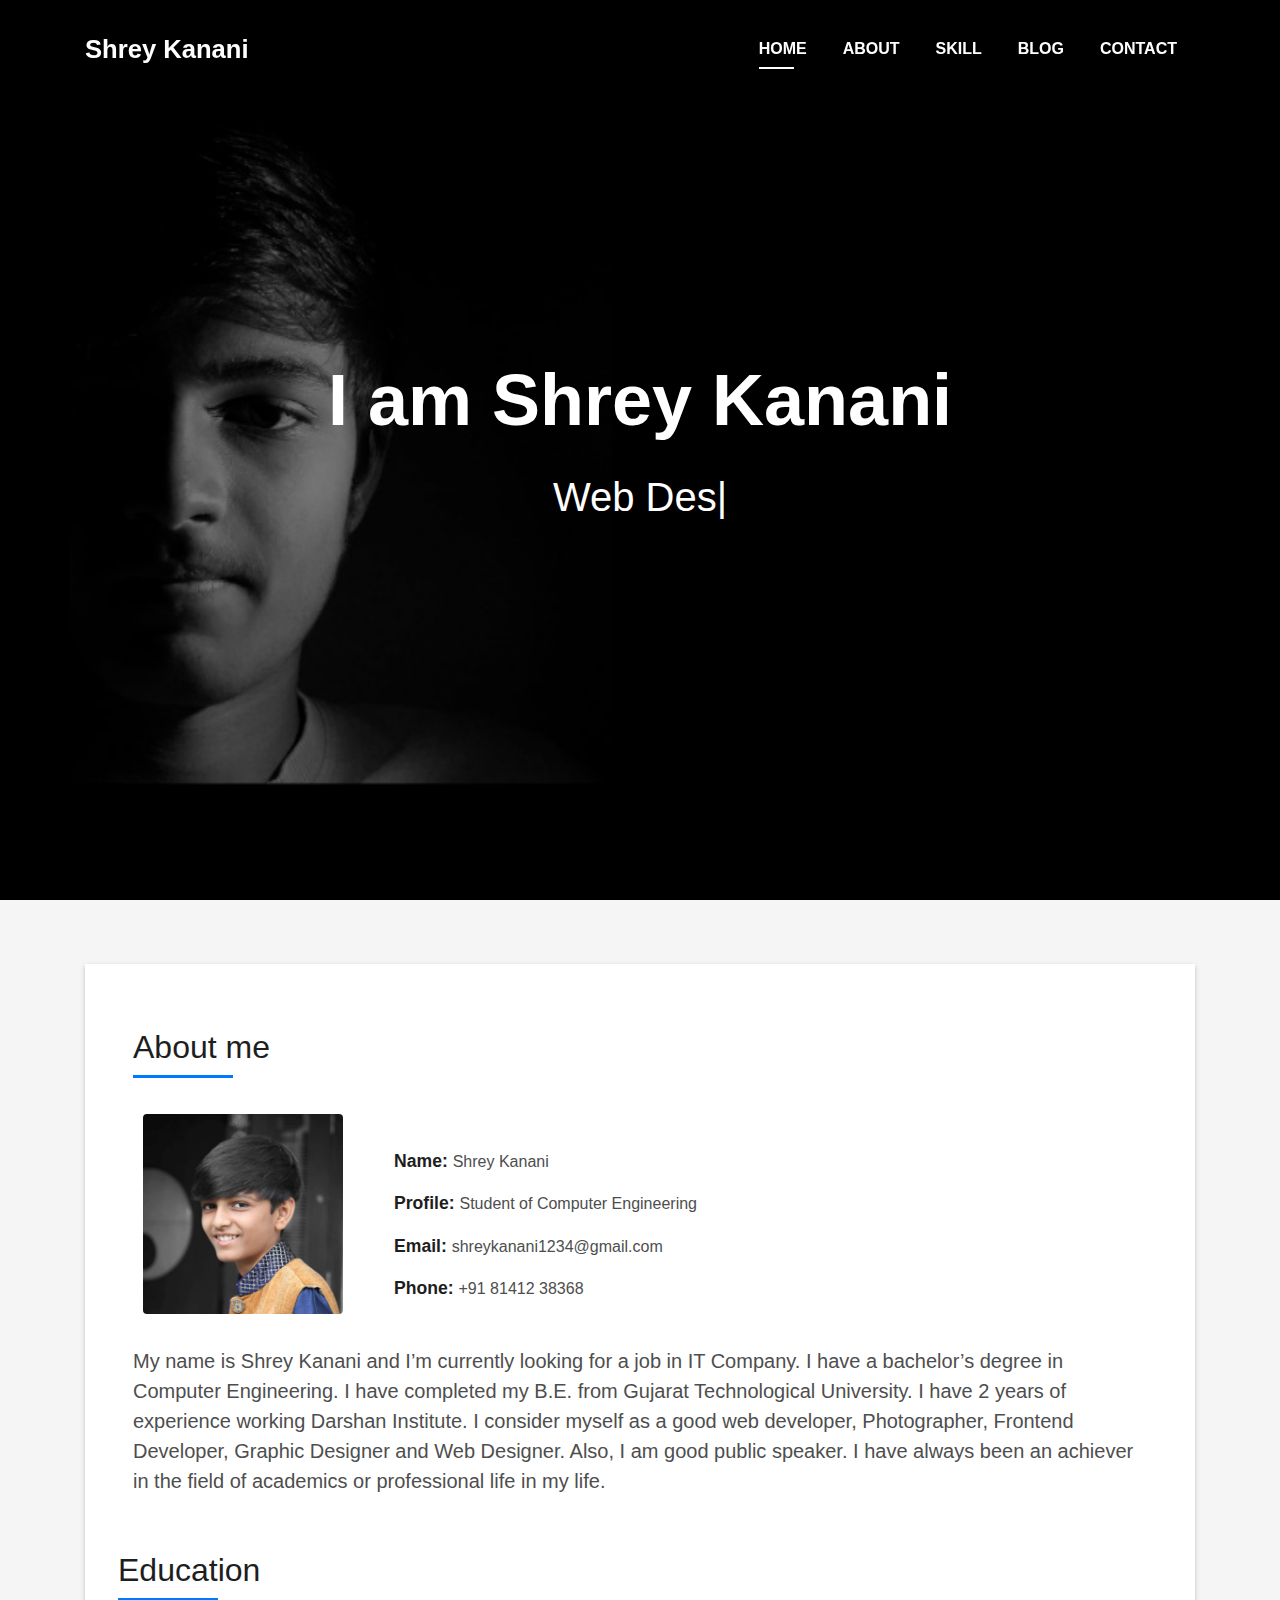
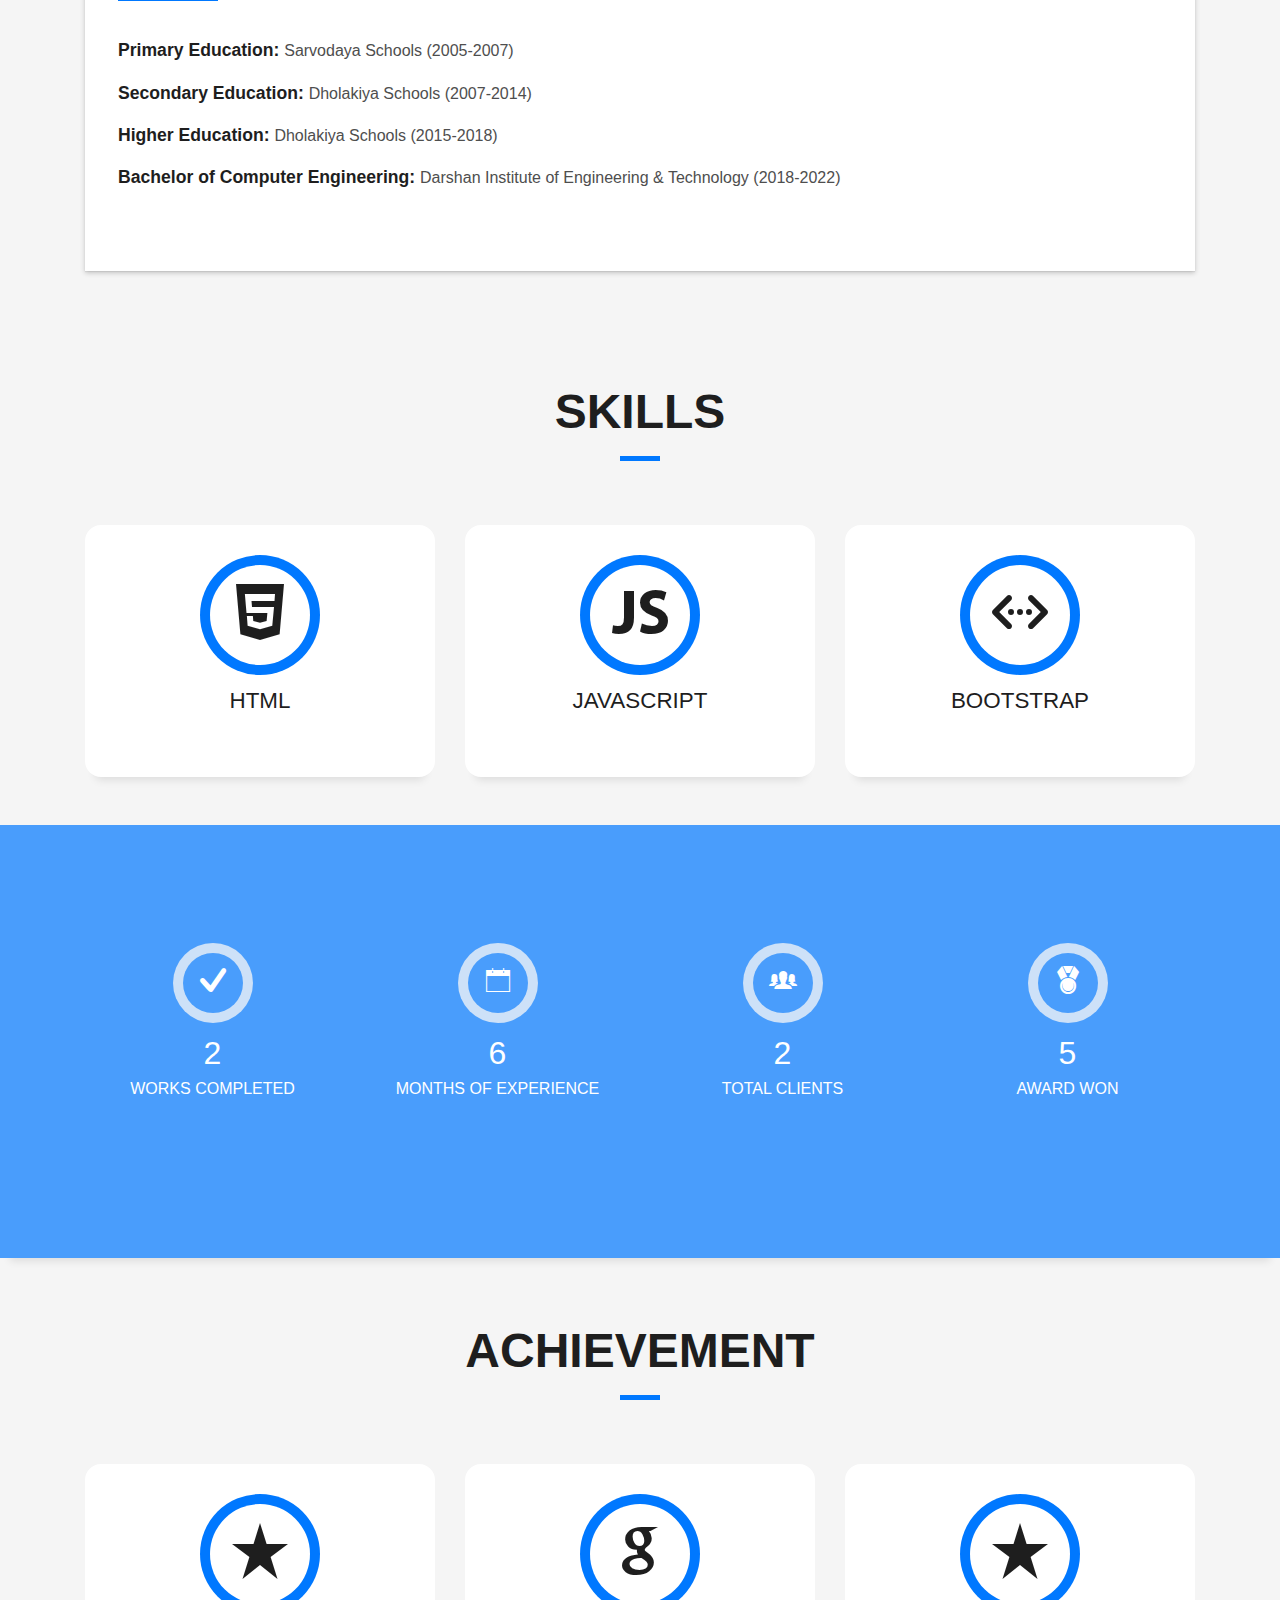
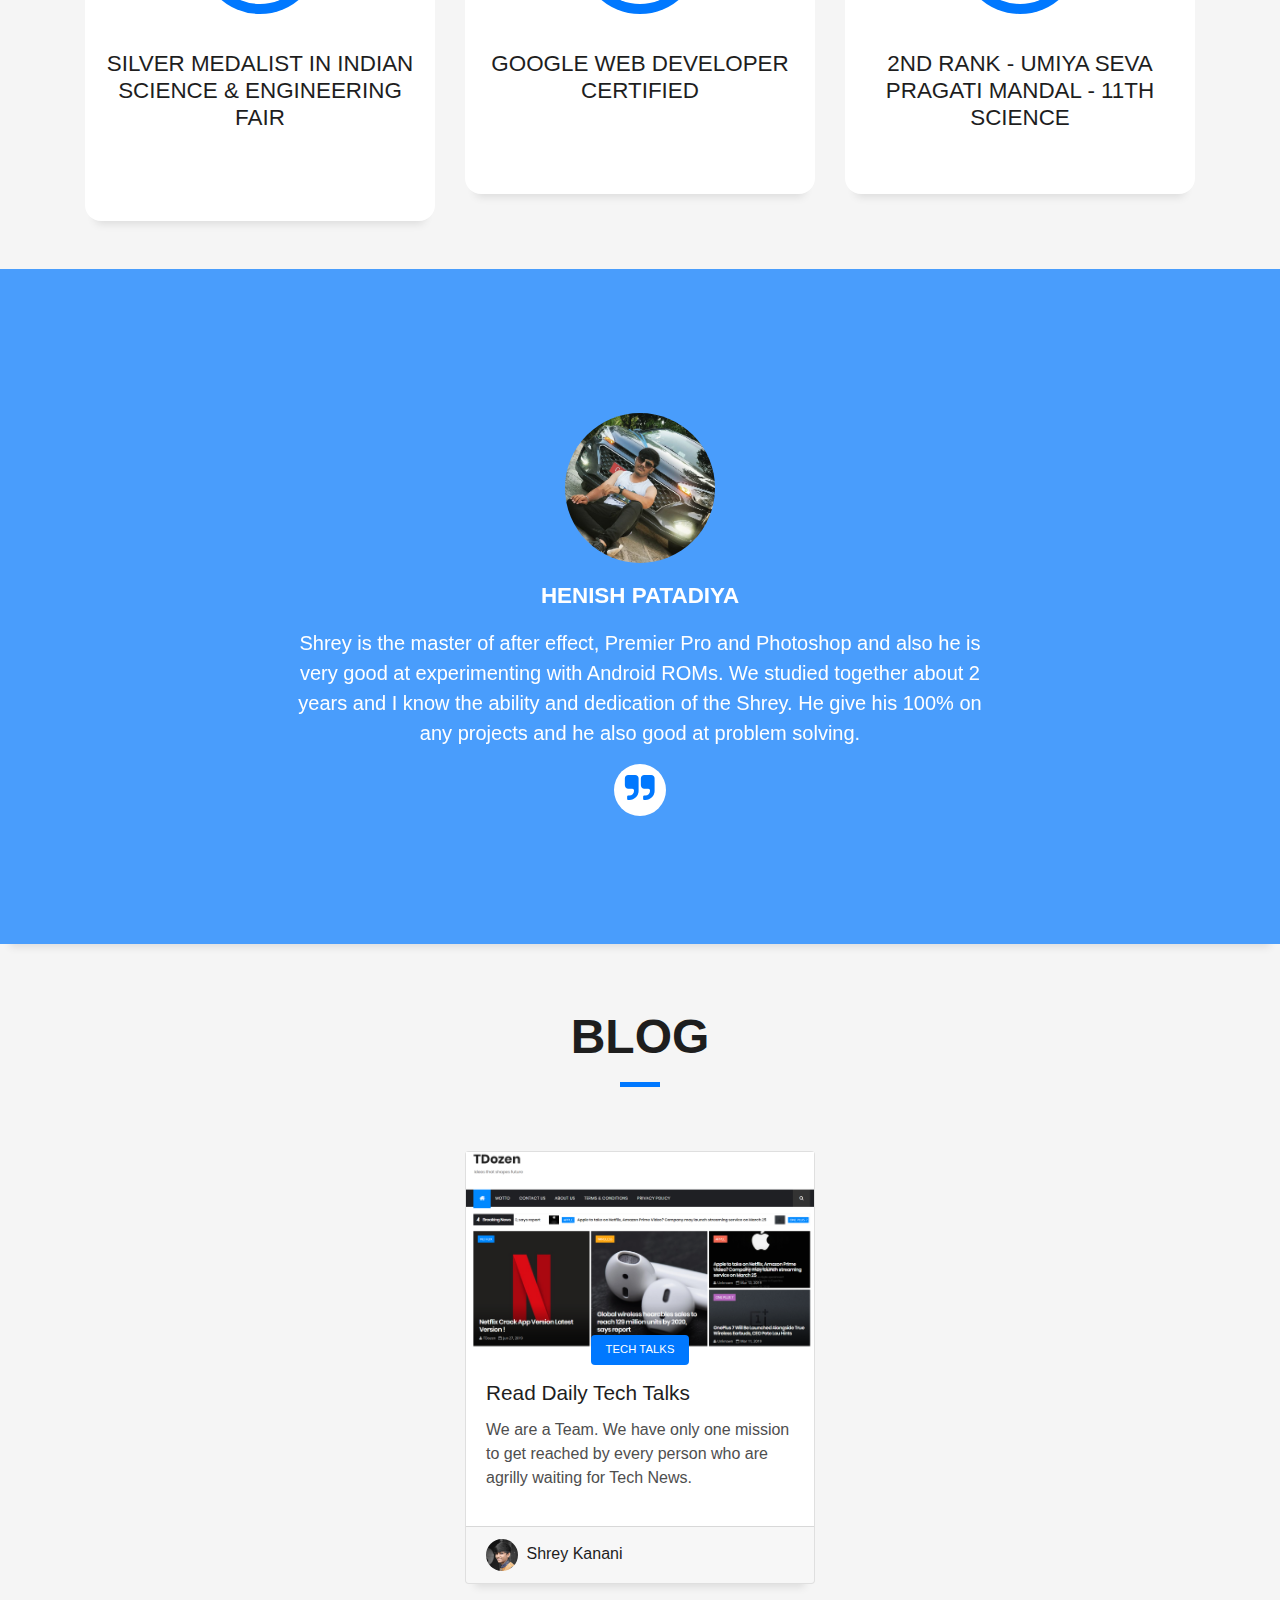
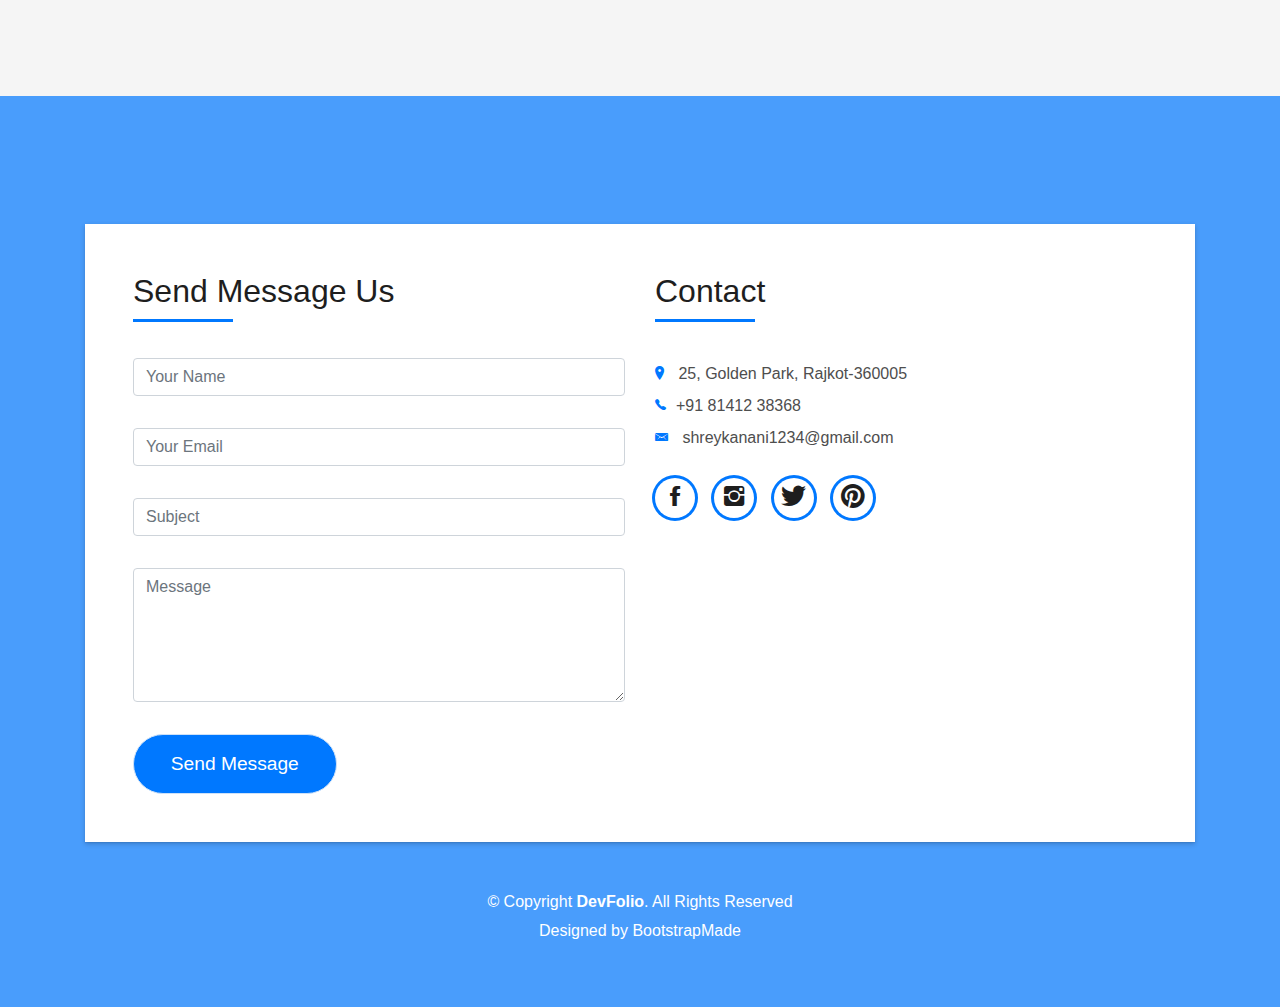
==== index.html @ 03245a64 "Updated" ====
<!DOCTYPE html>
<html lang="en">
<head>
  <meta charset="utf-8">
  <title>Resume</title>
  <meta content="width=device-width, initial-scale=1.0" name="viewport">
  <meta content="" name="keywords">
  <meta content="" name="description">

  <!-- Favicons -->
  <link href="img/favicon.png" rel="icon">
  <link href="img/apple-touch-icon.png" rel="apple-touch-icon">

  <!-- Bootstrap CSS File -->
  <link href="lib/bootstrap/css/bootstrap.min.css" rel="stylesheet">

  <!-- Libraries CSS Files -->
  <link href="lib/font-awesome/css/font-awesome.min.css" rel="stylesheet">
  <link href="lib/animate/animate.min.css" rel="stylesheet">
  <link href="lib/ionicons/css/ionicons.min.css" rel="stylesheet">
  <link href="lib/owlcarousel/assets/owl.carousel.min.css" rel="stylesheet">
  <link href="lib/lightbox/css/lightbox.min.css" rel="stylesheet">

  <!-- Main Stylesheet File -->
  <link href="css/style.css" rel="stylesheet">

  <!-- =======================================================
    Theme Name: DevFolio
    Theme URL: https://bootstrapmade.com/devfolio-bootstrap-portfolio-html-template/
    Author: BootstrapMade.com
    License: https://bootstrapmade.com/license/
  ======================================================= -->
</head>

<body id="page-top">

  <!--/ Nav Star /-->
  <nav class="navbar navbar-b navbar-trans navbar-expand-md fixed-top" id="mainNav">
    <div class="container">
      <a class="navbar-brand js-scroll" href="#page-top">Shrey Kanani</a>
      <button class="navbar-toggler collapsed" type="button" data-toggle="collapse" data-target="#navbarDefault"
        aria-controls="navbarDefault" aria-expanded="false" aria-label="Toggle navigation">
        <span></span>
        <span></span>
        <span></span>
      </button>
      <div class="navbar-collapse collapse justify-content-end" id="navbarDefault">
        <ul class="navbar-nav">
          <li class="nav-item">
            <a class="nav-link js-scroll active" href="#home">Home</a>
          </li>
          <li class="nav-item">
            <a class="nav-link js-scroll" href="#about">About</a>
          </li>
          
          <li class="nav-item">
            <a class="nav-link js-scroll" href="#work">Skill</a>
          </li>
          <li class="nav-item">
            <a class="nav-link js-scroll" href="#blog">Blog</a>
          </li>
          <li class="nav-item">
            <a class="nav-link js-scroll" href="#contact">Contact</a>
          </li>
        </ul>
      </div>
    </div>
  </nav>
  <!--/ Nav End /-->

  <!--/ Intro Skew Star /-->
  <div id="home" class="intro route bg-image" style="background-image: url(4.jpg)">
    <div class="overlay-itro"></div>
    <div class="intro-content display-table">
      <div class="table-cell">
        <div class="container">
          <!--<p class="display-6 color-d">Hello, world!</p>-->
          <h1 class="intro-title mb-4">I am Shrey Kanani</h1>
          <p class="intro-subtitle"><span class="text-slider-items">Web Designer,Google Certified Web Developer,Frontend Developer</span><strong class="text-slider"></strong></p>
          <!-- <p class="pt-3"><a class="btn btn-primary btn js-scroll px-4" href="#about" role="button">Learn More</a></p> -->
        </div>
      </div>
    </div>
  </div>
  <!--/ Intro Skew End /-->

  <section id="about" class="about-mf sect-pt4 route">
    <div class="container">
      <div class="row">
        <div class="col-sm-12">
          <div class="box-shadow-full">
            <div class="row">
              <div class="col-md-12">
                <div class="row">
                  <div class="col-sm-4 col-md-3">
                    <div class="title-box-2">
                    <h5 class="title-left">
                      About me
                    </h5>
                  </div>
                    <div class="about-img">
                    	
                      <img src="1.jpg" class="img-fluid rounded b-shadow-a" alt="img" style="width:200px;height:200px;">
                    </div>
                  </div>
                  <div class="col-sm-6 col-md-7">
                  	<br><br>
                    <div class="about-info">
                      <br><br><br>
                      <p><span class="title-s">Name: </span> <span>Shrey Kanani</span></p>
                      <p><span class="title-s">Profile: </span> <span>Student of Computer Engineering</span></p>
                      <p><span class="title-s">Email: </span> <span>shreykanani1234@gmail.com</span></p>
                      <p><span class="title-s">Phone: </span> <span>+91 81412 38368</span></p>
                    </div>
                  </div>
                </div>
                
              </div>
              <div class="col-md-12">
                <div class="about-me pt-4 pt-md-0">
                  
                  <p class="lead">
                    My name is Shrey Kanani and I’m currently looking for a job in IT Company. I have a bachelor’s degree in Computer Engineering. I have completed my B.E. from Gujarat Technological University. I have 2 years of experience working Darshan Institute. I consider myself as a good web developer, Photographer, Frontend Developer, Graphic Designer and Web Designer. Also, I am good public speaker. I have always been an achiever in the field of academics or professional life in my life.
                  </p>
                </div>
              </div>
              <div class="row">
                <div class="col-md-6">
              <div class="title-box-2">
                    <h5 class="title-left"><br>
                      Education
                    </h5>
                  </div>
                  </div>
                  <div class="col-sm-12 col-md-12">
                    
                    <div class="about-info" align="left">
                      
                      <p><span class="title-s">Primary Education: </span> <span>Sarvodaya Schools (2005-2007)</span></p>
                      <p><span class="title-s">Secondary Education: </span> <span>Dholakiya Schools (2007-2014)</span></p>
                      <p><span class="title-s">Higher Education: </span> <span>Dholakiya Schools (2015-2018)</span></p>
                      <p><span class="title-s">Bachelor of Computer Engineering: </span> <span>Darshan Institute of Engineering & Technology (2018-2022)</span></p>
                    </div>
                  </div>
                </div>
              </div>
              
            </div>
          </div>
        </div>
      </div>
    </div>
  </section>

  <!--/ Section Services Star /-->
  <section id="work" class="portfolio-mf sect-pt4 route">
    <div class="container">
      <div class="row">
        <div class="col-sm-12">
          <div class="title-box text-center">
            <h3 class="title-a">
              Skills
            </h3>
            <p class="subtitle-a">
            </p>
            <div class="line-mf"></div>
          </div>
        </div>
      </div>
      <div class="row">
        <div class="col-md-4">
          <div class="service-box">
            <div class="service-ico">
              <span class="ico-circle"><i class="icon ion-social-html5"></i></span>
            </div>
            <div class="service-content">
              <h2 class="s-title">HTML</h2>
              <p class="s-description text-center">
                
              </p>
            </div>
          </div>
        </div>
        
        <div class="col-md-4">
          <div class="service-box">
            <div class="service-ico">
              <span class="ico-circle"><i class="icon ion-social-javascript"></i></span>
            </div>
            <div class="service-content">
              <h2 class="s-title">JavaScript</h2>
              <p class="s-description text-center">
                
              </p>
            </div>
          </div>
        </div>
        
        <div class="col-md-4">
          <div class="service-box">
            <div class="service-ico">
              <span class="ico-circle"><i class="ion-code-working"></i></span>
            </div>
            <div class="service-content">
              <h2 class="s-title">Bootstrap</h2>
              <p class="s-description text-center">
                
              </p>
            </div>
          </div>
        </div>

        
  </section>
  <!--/ Section Services End /-->

  <div class="section-counter paralax-mf bg-image" style="background-image: url(img/counters-bg.jpg)">
    <div class="overlay-mf"></div>
    <div class="container">
      <div class="row">
        <div class="col-sm-3 col-lg-3">
          <div class="counter-box counter-box pt-4 pt-md-0">
            <div class="counter-ico">
              <span class="ico-circle"><i class="ion-checkmark-round"></i></span>
            </div>
            <div class="counter-num">
              <p class="counter">2</p>
              <span class="counter-text">WORKS COMPLETED</span>
            </div>
          </div>
        </div>
        <div class="col-sm-3 col-lg-3">
          <div class="counter-box pt-4 pt-md-0">
            <div class="counter-ico">
              <span class="ico-circle"><i class="ion-ios-calendar-outline"></i></span>
            </div>
            <div class="counter-num">
              <p class="counter">6</p>
              <span class="counter-text">MONTHS OF EXPERIENCE</span>
            </div>
          </div>
        </div>
        <div class="col-sm-3 col-lg-3">
          <div class="counter-box pt-4 pt-md-0">
            <div class="counter-ico">
              <span class="ico-circle"><i class="ion-ios-people"></i></span>
            </div>
            <div class="counter-num">
              <p class="counter">2</p>
              <span class="counter-text">TOTAL CLIENTS</span>
            </div>
          </div>
        </div>
        <div class="col-sm-3 col-lg-3">
          <div class="counter-box pt-4 pt-md-0">
            <div class="counter-ico">
              <span class="ico-circle"><i class="ion-ribbon-a"></i></span>
            </div>
            <div class="counter-num">
              <p class="counter">5</p>
              <span class="counter-text">AWARD WON</span>
            </div>
          </div>
        </div>
      </div>
    </div>
  </div>

  <!--/ Section Portfolio Star /-->
  <section id="work" class="portfolio-mf sect-pt4 route">
    <div class="container">
      <div class="row">
        <div class="col-sm-12">
          <div class="title-box text-center">
            <h3 class="title-a">
              Achievement
            </h3>
            <p class="subtitle-a">
            </p>
            <div class="line-mf"></div>
          </div>
        </div>
      </div>
      <div class="row">
         <div class="col-md-4">
          <div class="service-box">
            <div class="service-ico">
              <span class="ico-circle"><i class = "icon icon ion-star"></i></span>
            </div>
            <div class="service-content">
              <br>
              <h2 class="s-title"><a href="a3.jpg" target="_blank">Silver Medalist in Indian Science & Engineering Fair</a><br><br></h2>
              <p class="s-description text-center">
                
              </p>
            </div>
          </div>
         </div>

         <div class="col-md-4">
          <div class="service-box">
            <div class="service-ico">
              <span class="ico-circle"><i class="icon ion-social-google"></i></span>
            </div>
            <div class="service-content">
              <br>
              <h2 class="s-title"><a href="Google Web Designer Basics _ Google.pdf" target="_blank">Google Web Developer Certified</a><br><br></h2>
              <p class="s-description text-center">
                
              </p>
            </div>
          </div>
         </div>
        
        <div class="col-md-4">
          <div class="service-box">
            <div class="service-ico">
              <span class="ico-circle"><i class = "icon icon ion-star"></i></span>
            </div>
            <div class="service-content">
              <br>
              <h2 class="s-title"><a href="a4.jpg" target="_blank">2nd Rank - Umiya Seva Pragati Mandal - 11th Science</a></h2>
              <p class="s-description text-center">
                
              </p>
            </div>
          </div>
         </div>
  </section>
  <!--/ Section Portfolio End /-->

  <!--/ Section Testimonials Star /-->
  <div class="testimonials paralax-mf bg-image" style="background-image: url(img/overlay-bg.jpg)">
    <div class="overlay-mf"></div>
    <div class="container">
      <div class="row">
        <div class="col-md-12">
          <div id="testimonial-mf" class="owl-carousel owl-theme">
            <div class="testimonial-box">
              <div class="author-test">
                <img src="henish.png" alt="" class="rounded-circle b-shadow-a" style="width:150px;height:150px;">
                <span class="author">Henish Patadiya</span>
              </div>
              <div class="content-test">
                <p class="description lead">
                  Shrey is the master of after effect, Premier Pro and Photoshop and also he is very good at experimenting with Android ROMs. We studied together about 2 years and I know the ability and dedication of the Shrey. He give his 100% on any projects and he also good at problem solving.
                </p>
                <span class="comit"><i class="fa fa-quote-right"></i></span>
              </div>
            </div>
          </div>
        </div>
      </div>
    </div>
  </div>

  
  <!--/ Section Blog Star /-->
  <section id="blog" class="blog-mf sect-pt4 route">
    <div class="container">
      <div class="row">
        <div class="col-sm-12">
          <div class="title-box text-center">
            <h3 class="title-a">
              Blog
            </h3>
            <p class="subtitle-a">
            </p>
            <div class="line-mf"></div>
          </div>
        </div>
      </div>
      <div class="row">
        <div class="col-md-4">
        </div>
        <div class="col-md-4">
          <div class="card card-blog">
            <div class="card-img">
              <a href="https://www.tdozen.com/"><img src="tdozen.png" alt="" class="img-fluid"></a>
            </div>
            <div class="card-body">
              <div class="card-category-box">
                <div class="card-category">
                  <h6 class="category">Tech Talks</h6>
                </div>
              </div>
              <h3 class="card-title"><a href="https://www.tdozen.com/">Read Daily Tech Talks</a></h3>
              <p class="card-description">
                We are a Team. We have only one mission to get reached by every person who are agrilly waiting for Tech News.
              </p>
            </div>
            <div class="card-footer">
              <div class="post-author">
                <a href="#">
                  <img src="1.jpg" alt="" class="avatar rounded-circle">
                  <span class="author">Shrey Kanani</span>
                </a>
              </div>
              <div class="post-date">
               
              </div>
            </div>
          </div>
        </div>
        <div class="col-md-4">
          </div></div></div>
    </div>
  </section>
  <!--/ Section Blog End /-->

  <!--/ Section Contact-Footer Star /-->
  <section class="paralax-mf footer-paralax bg-image sect-mt4 route" style="background-image: url(img/overlay-bg.jpg)">
    <div class="overlay-mf"></div>
    <div class="container">
      <div class="row">
        <div class="col-sm-12">
          <div class="contact-mf">
            <div id="contact" class="box-shadow-full">
              <div class="row">
                <div class="col-md-6">
                  <div class="title-box-2">
                    <h5 class="title-left">
                      Send Message Us
                    </h5>
                  </div>
                  <div>
                      <form action="" method="post" role="form" class="contactForm">
                      <div id="sendmessage">Your message has been sent. Thank you!</div>
                      <div id="errormessage"></div>
                      <div class="row">
                        <div class="col-md-12 mb-3">
                          <div class="form-group">
                            <input type="text" name="name" class="form-control" id="name" placeholder="Your Name" data-rule="minlen:4" data-msg="Please enter at least 4 chars" />
                            <div class="validation"></div>
                          </div>
                        </div>
                        <div class="col-md-12 mb-3">
                          <div class="form-group">
                            <input type="email" class="form-control" name="email" id="email" placeholder="Your Email" data-rule="email" data-msg="Please enter a valid email" />
                            <div class="validation"></div>
                          </div>
                        </div>
                        <div class="col-md-12 mb-3">
                            <div class="form-group">
                              <input type="text" class="form-control" name="subject" id="subject" placeholder="Subject" data-rule="minlen:4" data-msg="Please enter at least 8 chars of subject" />
                              <div class="validation"></div>
                            </div>
                        </div>
                        <div class="col-md-12 mb-3">
                          <div class="form-group">
                            <textarea class="form-control" name="message" rows="5" data-rule="required" data-msg="Please write something for us" placeholder="Message"></textarea>
                            <div class="validation"></div>
                          </div>
                        </div>
                        <div class="col-md-12">
                          <button type="submit" class="button button-a button-big button-rouded">Send Message</button>
                        </div>
                      </div>
                    </form>
                  </div>
                </div>
                <div class="col-md-6">
                  <div class="title-box-2 pt-4 pt-md-0">
                    <h5 class="title-left">
                      Contact
                    </h5>
                  </div>
                  <div class="more-info">
                    <p class="lead">
                    </p>
                    <ul class="list-ico">
                      <li><span class="ion-ios-location"></span> 25, Golden Park, Rajkot-360005</li>
                      <li><span class="ion-ios-telephone"></span>+91 81412 38368</li>
                      <li><span class="ion-email"></span> shreykanani1234@gmail.com</li>
                    </ul>
                  </div>
                  <div class="socials">
                    <ul>
                      <li><a href=""><span class="ico-circle"><i class="ion-social-facebook"></i></span></a></li>
                      <li><a href=""><span class="ico-circle"><i class="ion-social-instagram"></i></span></a></li>
                      <li><a href=""><span class="ico-circle"><i class="ion-social-twitter"></i></span></a></li>
                      <li><a href=""><span class="ico-circle"><i class="ion-social-pinterest"></i></span></a></li>
                    </ul>
                  </div>
                </div>
              </div>
            </div>
          </div>
        </div>
      </div>
    </div>
    <footer>
      <div class="container">
        <div class="row">
          <div class="col-sm-12">
            <div class="copyright-box">
              <p class="copyright">&copy; Copyright <strong>DevFolio</strong>. All Rights Reserved</p>
              <div class="credits">
                <!--
                  All the links in the footer should remain intact.
                  You can delete the links only if you purchased the pro version.
                  Licensing information: https://bootstrapmade.com/license/
                  Purchase the pro version with working PHP/AJAX contact form: https://bootstrapmade.com/buy/?theme=DevFolio
                -->
                Designed by <a href="https://bootstrapmade.com/">BootstrapMade</a>
              </div>
            </div>
          </div>
        </div>
      </div>
    </footer>
  </section>
  <!--/ Section Contact-footer End /-->

  <a href="#" class="back-to-top"><i class="fa fa-chevron-up"></i></a>
  <div id="preloader"></div>

  <!-- JavaScript Libraries -->
  <script src="lib/jquery/jquery.min.js"></script>
  <script src="lib/jquery/jquery-migrate.min.js"></script>
  <script src="lib/popper/popper.min.js"></script>
  <script src="lib/bootstrap/js/bootstrap.min.js"></script>
  <script src="lib/easing/easing.min.js"></script>
  <script src="lib/counterup/jquery.waypoints.min.js"></script>
  <script src="lib/counterup/jquery.counterup.js"></script>
  <script src="lib/owlcarousel/owl.carousel.min.js"></script>
  <script src="lib/lightbox/js/lightbox.min.js"></script>
  <script src="lib/typed/typed.min.js"></script>
  <!-- Contact Form JavaScript File -->
  <script src="contactform/contactform.js"></script>

  <!-- Template Main Javascript File -->
  <script src="js/main.js"></script>

</body>
</html>
---- css/style.css ----
/*
  Theme Name: DevFolio
  Theme URL: https://bootstrapmade.com/devfolio-bootstrap-portfolio-html-template/
  Author: BootstrapMade.com
  License: https://bootstrapmade.com/license/
*/

/*======================================
//--//-->   STYLES GENERALES
======================================*/

body {
  background-color: #f5f5f5;
  color: #4e4e4e;
}

h1,
h2,
h3,
h4,
h5,
h6 {
  color: #1e1e1e;
}

a {
  color: #1e1e1e;
  transition: all 0.5s ease-in-out;
}

a:hover {
  color: #0078ff;
  text-decoration: none;
  transition: all 0.5s ease-in-out;
}

.p-r {
  position: relative;
}

.color-a {
  color: #0078ff;
}

.color-d {
  color: #f5f5f5;
}

.color-text-a {
  color: #4e4e4e;
}

.box-shadow,
.paralax-mf,
.service-box,
.work-box,
.card-blog {
  box-shadow: 0 13px 8px -10px rgba(0, 0, 0, 0.1);
}

.box-shadow-a,
.button:hover {
  box-shadow: 0 0 0 4px #cde1f8;
}

.display-5 {
  font-size: 2.5rem;
  font-weight: 300;
  line-height: 1.1;
}

.display-6 {
  font-size: 2rem;
  font-weight: 300;
  line-height: 1.1;
}

.avatar {
  width: 32px;
  height: 32px;
  margin-right: 4px;
  overflow: hidden;
}

.bg-image {
  background-repeat: no-repeat;
  background-attachment: fixed;
  background-size: cover;
  background-position: center center;
}

.overlay-mf {
  background-color: #0078ff;
}

.overlay-mf {
  position: absolute;
  top: 0;
  left: 0px;
  padding: 0;
  height: 100%;
  width: 100%;
  opacity: .7;
}

.paralax-mf {
  position: relative;
  padding: 8rem 0;
}

.display-table {
  width: 100%;
  height: 100%;
  display: table;
}

.table-cell {
  display: table-cell;
  vertical-align: middle;
}

/*--/ Sections /--*/

.sect-4 {
  padding: 4rem 0;
}

.sect-pt4 {
  padding-top: 4rem;
}

.sect-mt4 {
  margin-top: 4rem;
}

/*--/ Title s /--*/

.title-s {
  font-weight: 600;
  color: #1e1e1e;
  font-size: 1.1rem;
}

/*--/ Title A /--*/

.title-box {
  margin-bottom: 4rem;
}

.title-a {
  font-size: 3rem;
  font-weight: bold;
  text-transform: uppercase;
}

.subtitle-a {
  color: #4e4e4e;
}

.line-mf {
  width: 40px;
  height: 5px;
  background-color: #0078ff;
  margin: 0 auto;
}

/*--/ Title Left /--*/

.title-box-2 {
  margin-bottom: 3rem;
}

.title-left {
  font-size: 2rem;
  position: relative;
}

.title-left:before {
  content: '';
  position: absolute;
  height: 3px;
  background-color: #0078ff;
  width: 100px;
  bottom: -12px;
}

/*------/ Box /------*/

.box-pl2 {
  padding-left: 2rem;
}

.box-shadow-full {
  padding: 3rem 1.25rem;
  position: relative;
  background-color: #fff;
  margin-bottom: 3rem;
  z-index: 2;
  box-shadow: 0 1px 1px 0 rgba(0, 0, 0, 0.06), 0 2px 5px 0 rgba(0, 0, 0, 0.2);
}

/*------/ Socials /------*/

.socials {
  padding: 1.5rem 0;
}

.socials ul li {
  display: inline-block;
}

.socials .ico-circle {
  height: 40px;
  width: 40px;
  font-size: 1.7rem;
  border-radius: 50%;
  line-height: 1.4;
  margin: 0 15px 0 0;
  box-shadow: 0 0 0 3px #0078ff;
  transition: all 500ms ease;
}

.socials .ico-circle:hover {
  background-color: #0078ff;
  color: #fff;
  box-shadow: 0 0 0 3px #cde1f8;
  transition: all 500ms ease;
}

/*------/ Ul resect /------*/

.ul-resect,
.socials ul,
.list-ico,
.blog-wrapper .post-meta ul,
.box-comments .list-comments,
.widget-sidebar .list-sidebar,
.widget-tags ul {
  list-style: none;
  padding-left: 0;
  margin-bottom: 0;
}

.list-ico {
  line-height: 2;
}

.list-ico span {
  color: #0078ff;
  margin-right: 10px;
}

/*------/ Ico Circle /------*/

.ico-circle {
  height: 100px;
  width: 100px;
  font-size: 2rem;
  border-radius: 50%;
  line-height: 1.55;
  margin: 0 auto;
  text-align: center;
  box-shadow: 0 0 0 10px #0078ff;
  display: block;
}

/*------/ Owl Carousel /------*/

.owl-theme .owl-dots {
  text-align: center;
  margin-top: 18px;
}

.owl-theme .owl-dots .owl-dot {
  display: inline-block;
}

.owl-theme .owl-dots .owl-dot span {
  width: 18px;
  height: 7px;
  margin: 5px 5px;
  background: #cde1f8;
  border: 0px solid #cde1f8;
  display: block;
  transition: all 0.6s ease-in-out;
  cursor: pointer;
}

.owl-theme .owl-dots .owl-dot:hover span {
  background-color: #cde1f8;
}

.owl-theme .owl-dots .owl-dot.active span {
  background-color: #1B1B1B;
  width: 25px;
}

/*--/ Scrolltop s /--*/

.scrolltop-mf {
  position: relative;
  display: none;
}

.scrolltop-mf span {
  z-index: 999;
  position: fixed;
  width: 42px;
  height: 42px;
  background-color: #0078ff;
  opacity: .7;
  font-size: 1.6rem;
  line-height: 1.5;
  text-align: center;
  color: #fff;
  top: auto;
  left: auto;
  right: 30px;
  bottom: 50px;
  cursor: pointer;
  border-radius: 50%;
}

/* Back to top button */

.back-to-top {
  position: fixed;
  display: none;
  background: #0078ff;
  color: #fff;
  width: 44px;
  height: 44px;
  text-align: center;
  line-height: 1;
  font-size: 16px;
  border-radius: 50%;
  right: 15px;
  bottom: 15px;
  transition: background 0.5s;
  z-index: 11;
}

.back-to-top i {
  padding-top: 12px;
  color: #fff;
}

/* Prelaoder */

#preloader {
  position: fixed;
  top: 0;
  left: 0;
  right: 0;
  bottom: 0;
  z-index: 9999;
  overflow: hidden;
  background: #fff;
}

#preloader:before {
  content: "";
  position: fixed;
  top: calc(50% - 30px);
  left: calc(50% - 30px);
  border: 6px solid #f2f2f2;
  border-top: 6px solid #0078ff;
  border-radius: 50%;
  width: 60px;
  height: 60px;
  -webkit-animation: animate-preloader 1s linear infinite;
  animation: animate-preloader 1s linear infinite;
}

@-webkit-keyframes animate-preloader {
  0% {
    -webkit-transform: rotate(0deg);
    transform: rotate(0deg);
  }

  100% {
    -webkit-transform: rotate(360deg);
    transform: rotate(360deg);
  }
}

@keyframes animate-preloader {
  0% {
    -webkit-transform: rotate(0deg);
    transform: rotate(0deg);
  }

  100% {
    -webkit-transform: rotate(360deg);
    transform: rotate(360deg);
  }
}

/*======================================
//--//-->   NAVBAR
======================================*/

.navbar-b {
  transition: all .5s ease-in-out;
  background-color: transparent;
  padding-top: 1.563rem;
  padding-bottom: 1.563rem;
}

.navbar-b.navbar-reduce {
  box-shadow: 0px 6px 9px 0px rgba(0, 0, 0, 0.06);
}

.navbar-b.navbar-trans .nav-item,
.navbar-b.navbar-reduce .nav-item {
  position: relative;
  padding-right: 10px;
  padding-left: 0;
}

.navbar-b.navbar-trans .nav-link,
.navbar-b.navbar-reduce .nav-link {
  color: #fff;
  text-transform: uppercase;
  font-weight: 600;
}

.navbar-b.navbar-trans .nav-link:before,
.navbar-b.navbar-reduce .nav-link:before {
  content: '';
  position: absolute;
  margin-left: 0px;
  width: 0%;
  bottom: 0;
  left: 0;
  height: 2px;
  transition: all 500ms ease;
}

.navbar-b.navbar-trans .nav-link:hover,
.navbar-b.navbar-reduce .nav-link:hover {
  color: #1B1B1B;
}

.navbar-b.navbar-trans .nav-link:hover:before,
.navbar-b.navbar-reduce .nav-link:hover:before {
  width: 35px;
}

.navbar-b.navbar-trans .show > .nav-link:before,
.navbar-b.navbar-trans .active > .nav-link:before,
.navbar-b.navbar-trans .nav-link.show:before,
.navbar-b.navbar-trans .nav-link.active:before,
.navbar-b.navbar-reduce .show > .nav-link:before,
.navbar-b.navbar-reduce .active > .nav-link:before,
.navbar-b.navbar-reduce .nav-link.show:before,
.navbar-b.navbar-reduce .nav-link.active:before {
  width: 35px;
}

.navbar-b.navbar-trans .nav-link:before {
  background-color: #fff;
}

.navbar-b.navbar-trans .nav-link:hover {
  color: #fff;
}

.navbar-b.navbar-trans .show > .nav-link,
.navbar-b.navbar-trans .active > .nav-link,
.navbar-b.navbar-trans .nav-link.show,
.navbar-b.navbar-trans .nav-link.active {
  color: #fff;
}

.navbar-b.navbar-reduce {
  transition: all .5s ease-in-out;
  background-color: #fff;
  padding-top: 15px;
  padding-bottom: 15px;
}

.navbar-b.navbar-reduce .nav-link {
  color: #0078ff;
}

.navbar-b.navbar-reduce .nav-link:before {
  background-color: #0078ff;
}

.navbar-b.navbar-reduce .nav-link:hover {
  color: #0078ff;
}

.navbar-b.navbar-reduce .show > .nav-link,
.navbar-b.navbar-reduce .active > .nav-link,
.navbar-b.navbar-reduce .nav-link.show,
.navbar-b.navbar-reduce .nav-link.active {
  color: #0078ff;
}

.navbar-b.navbar-reduce .navbar-brand {
  color: #0078ff;
}

.navbar-b.navbar-reduce .navbar-toggler span {
  background-color: #1B1B1B;
}

.navbar-b .navbar-brand {
  color: #fff;
  font-size: 1.6rem;
  font-weight: 600;
}

.navbar-b .navbar-nav .dropdown-item.show .dropdown-menu,
.navbar-b .dropdown.show .dropdown-menu,
.navbar-b .dropdown-btn.show .dropdown-menu {
  -webkit-transform: translate3d(0px, 0px, 0px);
  transform: translate3d(0px, 0px, 0px);
  visibility: visible !important;
}

.navbar-b .dropdown-menu {
  margin: 1.12rem 0 0;
  border-radius: 0;
}

.navbar-b .dropdown-menu .dropdown-item {
  padding: .7rem 1.7rem;
  transition: all 500ms ease;
}

.navbar-b .dropdown-menu .dropdown-item:hover {
  background-color: #0078ff;
  color: #fff;
  transition: all 500ms ease;
}

.navbar-b .dropdown-menu .dropdown-item.active {
  background-color: #0078ff;
}

/*--/ Hamburger Navbar /--*/

.navbar-toggler {
  position: relative;
}

.navbar-toggler:focus,
.navbar-toggler:active {
  outline: 0;
}

.navbar-toggler span {
  display: block;
  background-color: #fff;
  height: 3px;
  width: 25px;
  margin-top: 4px;
  margin-bottom: 4px;
  -webkit-transform: rotate(0deg);
  transform: rotate(0deg);
  left: 0;
  opacity: 1;
}

.navbar-toggler span:nth-child(1),
.navbar-toggler span:nth-child(3) {
  transition: -webkit-transform .35s ease-in-out;
  transition: transform .35s ease-in-out;
  transition: transform .35s ease-in-out, -webkit-transform .35s ease-in-out;
}

.navbar-toggler:not(.collapsed) span:nth-child(1) {
  position: absolute;
  left: 12px;
  top: 10px;
  -webkit-transform: rotate(135deg);
  transform: rotate(135deg);
  opacity: 0.9;
}

.navbar-toggler:not(.collapsed) span:nth-child(2) {
  height: 12px;
  visibility: hidden;
  background-color: transparent;
}

.navbar-toggler:not(.collapsed) span:nth-child(3) {
  position: absolute;
  left: 12px;
  top: 10px;
  -webkit-transform: rotate(-135deg);
  transform: rotate(-135deg);
  opacity: 0.9;
}

/*======================================
//--//-->   INTRO
======================================*/

.intro {
  height: 100vh;
  position: relative;
  color: #fff;
}

.intro .intro-content {
  text-align: center;
  position: absolute;
}

.intro .overlay-itro {
  background-color: rgba(0, 0, 0, 0.6);
  position: absolute;
  top: 0;
  left: 0px;
  padding: 0;
  height: 100%;
  width: 100%;
  opacity: .9;
}

.intro .intro-title {
  color: #fff;
  font-weight: 600;
  font-size: 3rem;
}

.intro .intro-subtitle {
  font-size: 1.5rem;
  font-weight: 300;
}

.intro .text-slider-items {
  display: none;
}

.intro-single {
  height: 350px;
}

.intro-single .intro-content {
  margin-top: 30px;
}

.intro-single .intro-title {
  text-transform: uppercase;
  font-size: 3rem;
}

.intro-single .breadcrumb {
  background-color: transparent;
  color: #0078ff;
}

.intro-single .breadcrumb .breadcrumb-item:before {
  color: #cde1f8;
}

.intro-single .breadcrumb .breadcrumb-item.active {
  color: #cde1f8;
}

.intro-single .breadcrumb a {
  color: #fff;
}

/*======================================
//--//-->   ABOUT
======================================*/

.about-mf .box-shadow-full {
  padding-top: 4rem;
  padding-bottom: 4rem;
}

.about-mf .about-img {
  margin-bottom: 2rem;
}

.about-mf .about-img img {
  margin-left: 10px;
}

.skill-mf span {
  color: #4e4e4e;
}

.skill-mf .progress {
  background-color: #cde1f8;
  margin: .5rem 0 1.2rem 0;
  border-radius: 0;
  height: .7rem;
}

.skill-mf .progress .progress-bar {
  height: .7rem;
  background-color: #0078ff;
}

/*======================================
//--//-->   SERVICES
======================================*/

.service-box {
  background-color: #fff;
  padding: 2.5rem 1.3rem;
  border-radius: 1rem;
  margin-bottom: 3rem;
}

.service-box:hover .ico-circle {
  transition: all 500ms ease;
  color: #fff;
  background-color: #0078ff;
  box-shadow: 0 0 0 10px #cde1f8;
}

.service-box .service-ico {
  margin-bottom: 1rem;
  color: #1e1e1e;
}

.service-box .ico-circle {
  transition: all 500ms ease;
  font-size: 4rem;
}

.service-box .s-title {
  font-size: 1.4rem;
  text-transform: uppercase;
  text-align: center;
  padding: .4rem 0;
}

.service-box .s-description {
  color: #4e4e4e;
}

/*======================================
//--//-->   COUNTER
======================================*/

.counter-box {
  color: #fff;
  text-align: center;
}

.counter-ico {
  margin-bottom: 1rem;
}

.counter-ico .ico-circle {
  height: 60px;
  width: 60px;
  line-height: 1.8;
  box-shadow: 0 0 0 10px #cde1f8;
}

.counter-num .counter {
  font-size: 2rem;
  margin-bottom: 0;
}

/*======================================
//--//-->   PORTFOLIO
======================================*/

.work-box {
  margin-bottom: 3rem;
  -webkit-backface-visibility: hidden;
  backface-visibility: hidden;
  background-color: #fff;
}

.work-box:hover img {
  -webkit-transform: scale(1.3);
  transform: scale(1.3);
}

.work-img {
  display: block;
  overflow: hidden;
}

.work-img img {
  transition: all 1s;
}

.work-content {
  padding: 2rem 3% 1rem 4%;
}

.work-content .w-more {
  color: #4e4e4e;
  font-size: .8rem;
}

.work-content .w-more .w-ctegory {
  color: #0078ff;
}

.work-content .w-like {
  font-size: 2.5rem;
  color: #0078ff;
  float: right;
}

.work-content .w-like a {
  color: #0078ff;
}

.work-content .w-like .num-like {
  font-size: .7rem;
}

.w-title {
  font-size: 1.2rem;
}

/*======================================
//--//-->   TESTIMONIALS
======================================*/

.testimonials .owl-carousel .owl-item img {
  width: auto;
}

.testimonial-box {
  color: #fff;
  text-align: center;
}

.testimonial-box .author-test {
  margin-top: 1rem;
}

.testimonial-box .author-test img {
  margin: 0 auto;
}

.testimonial-box .author {
  color: #fff;
  text-transform: uppercase;
  font-weight: 600;
  margin: 1rem 0;
  display: block;
  font-size: 1.4rem;
}

.testimonial-box .comit {
  font-size: 2rem;
  color: #0078ff;
  background-color: #fff;
  width: 52px;
  height: 52px;
  display: block;
  margin: 0 auto;
  border-radius: 50%;
  line-height: 1.6;
}

/*======================================
//--//-->   BLOG
======================================*/

.card-blog .card-body {
  position: relative;
}

.card-blog .card-category-box {
  position: absolute;
  text-align: center;
  top: -16px;
  left: 15px;
  right: 15px;
  line-height: 25px;
  overflow: hidden;
}

.card-blog .card-category {
  display: inline-block;
  color: #fff;
  padding: 0 15px 5px;
  overflow: hidden;
  background-color: #0078ff;
  border-radius: 4px;
}

.card-blog .card-category .category {
  color: #fff;
  display: inline-block;
  text-transform: uppercase;
  font-size: .7rem;
  letter-spacing: .1px;
  margin-bottom: 0;
}

.card-blog .card-title {
  font-size: 1.3rem;
  margin-top: .6rem;
}

.card-blog .card-description {
  color: #4e4e4e;
}

.card-blog .post-author {
  display: inline-block;
}

.card-blog .post-date {
  color: #4e4e4e;
  display: inline-block;
  float: right;
}

/*======================================
//--//-->   BLOG-SINGLE
======================================*/

.post-box,
.form-comments,
.box-comments,
.widget-sidebar {
  padding: 2rem;
  background-color: #fff;
  margin-bottom: 3rem;
}

.blog-wrapper .article-title {
  font-size: 1.5rem;
}

.blog-wrapper .post-meta {
  margin: 1rem 0;
}

.blog-wrapper .post-meta ul {
  border-left: 4px solid #0078ff;
  margin-top: 1rem;
}

.blog-wrapper .post-meta ul li {
  display: inline-block;
  margin-left: 15px;
}

.blog-wrapper .post-meta ul a {
  color: #0078ff;
}

.blog-wrapper .post-meta ul span {
  color: #1e1e1e;
}

.blog-wrapper .blockquote {
  border-left: 4px solid #0078ff;
  padding: 18px;
  font-style: italic;
}

/*------/ Comments /------*/

.box-comments .list-comments li {
  padding-bottom: 40px;
}

.box-comments .list-comments .comment-avatar {
  display: table-cell;
  vertical-align: top;
}

.box-comments .list-comments .comment-avatar img {
  width: 80px;
  height: 80px;
}

.box-comments .list-comments .comment-author {
  font-size: 1.3rem;
}

.box-comments .list-comments .comment-details {
  display: table-cell;
  vertical-align: top;
  padding-left: 25px;
}

.box-comments .list-comments a {
  color: #0078ff;
}

.box-comments .list-comments span {
  color: #1e1e1e;
  font-style: italic;
}

.box-comments .comment-children {
  margin-left: 40px;
}

/*------/ Sidebar /------*/

.widget-sidebar .sidebar-title {
  font-size: 1.6rem;
  font-weight: 600;
  border-left: 5px solid #0078ff;
  padding-left: 15px;
  text-transform: uppercase;
  margin-bottom: 1.5rem;
}

.widget-sidebar .list-sidebar li {
  position: relative;
  padding: 6px 0 6px 24px;
}

.widget-sidebar .list-sidebar li:before {
  position: absolute;
  content: "";
  width: 10px;
  height: 1px;
  left: 0;
  background-color: #0078ff;
  top: 20px;
}

.sidebar-search input {
  background-color: #fff;
  border-radius: 0;
  transition: all 0.5s ease-in-out;
}

.sidebar-search .btn-search {
  background-color: #0078ff;
  border-color: #0078ff;
  border-radius: 0;
  padding-left: 20px;
  padding-right: 20px;
}

.widget-tags ul li {
  display: inline-block;
  background-color: #0078ff;
  padding: .2rem .6rem;
  margin-bottom: .5rem;
  border-radius: 15px;
}

.widget-tags ul li a {
  color: #fff;
}

/*======================================
//--//-->   CONTACT
======================================*/

.footer-paralax {
  padding: 4rem 0 0 0;
}

.contact-mf {
  margin-top: 4rem;
}

/*======================================
//--//-->   FOOTER
======================================*/

footer {
  text-align: center;
  color: #fff;
  padding-bottom: 4rem;
}

footer .copyright {
  margin-bottom: .3rem;
}

footer .credits {
  margin-bottom: 0;
}

footer .credits a {
  color: #fff;
}

/*======================================
//--//-->   CONtaCT FORM
======================================*/

#sendmessage {
  color: #0078ff;
  border: 1px solid #0078ff;
  display: none;
  text-align: center;
  padding: 15px;
  font-weight: 600;
  margin-bottom: 15px;
}

#errormessage {
  color: red;
  display: none;
  border: 1px solid red;
  text-align: center;
  padding: 15px;
  font-weight: 600;
  margin-bottom: 15px;
}

#sendmessage.show,
#errormessage.show,
.show {
  display: block;
}

.validation {
  color: red;
  display: none;
  margin: 0 0 20px;
  font-weight: 400;
  font-size: 13px;
}

/*======================================
//--//-->   BUTTON
======================================*/

.button {
  display: inline-block;
  padding: .3rem .6rem;
  text-align: center;
  vertical-align: middle;
  -webkit-user-select: none;
  -moz-user-select: none;
  -ms-user-select: none;
  user-select: none;
  font-size: 1rem;
  border-radius: .3rem;
  border: 1px solid transparent;
  transition: all 500ms ease;
  cursor: pointer;
}

.button:focus {
  outline: 0;
}

.button:hover {
  background-color: #0062d3;
  color: #fff;
  transition: all 500ms ease;
}

.button-a {
  background-color: #0078ff;
  color: #fff;
  border-color: #cde1f8;
}

.button-big {
  padding: .9rem 2.3rem;
  font-size: 1.2rem;
}

.button-rouded {
  border-radius: 5rem;
}

.btn-lg {
  padding: .5rem 1rem;
  font-size: 1.25rem;
  line-height: 1.5;
  border-radius: .3rem;
}

@media (min-width: 577px) {
  .counter-box {
    margin-bottom: 1.8rem;
  }
}

@media (min-width: 767px) {
  .about-mf .box-pl2 {
    margin-top: 3rem;
    padding-left: 0rem;
  }

  .card-blog {
    margin-bottom: 3rem;
  }

  .contact-mf .box-pl2 {
    margin-top: 3rem;
    padding-left: 0rem;
  }
}

@media (min-width: 768px) {
  .box-shadow-full {
    padding: 3rem;
  }

  .navbar-b.navbar-trans .nav-item,
  .navbar-b.navbar-reduce .nav-item {
    padding-left: 10px;
  }

  .navbar-b.navbar-trans .nav-link:before,
  .navbar-b.navbar-reduce .nav-link:before {
    margin-left: 18px;
  }

  .intro .intro-title {
    font-size: 4.5rem;
  }

  .intro .intro-subtitle {
    font-size: 2.5rem;
  }

  .intro-single .intro-title {
    font-size: 3.5rem;
  }

  .testimonial-box .description {
    padding: 0 5rem;
  }

  .post-box,
  .form-comments,
  .box-comments,
  .widget-sidebar {
    padding: 3rem;
  }

  .blog-wrapper .article-title {
    font-size: 1.9rem;
  }

  .box-comments .list-comments .comment-author {
    font-size: 1.5rem;
  }
}

@media (min-width: 992px) {
  .testimonial-box .description {
    padding: 0 8rem;
  }
}

@media (min-width: 1200px) {
  .testimonial-box .description {
    padding: 0 13rem;
  }
}

@media (max-width: 1024px) {
  .bg-image {
    background-attachment: scroll;
  }
}

@media (max-width: 768px) {
  .back-to-top {
    bottom: 15px;
  }
}
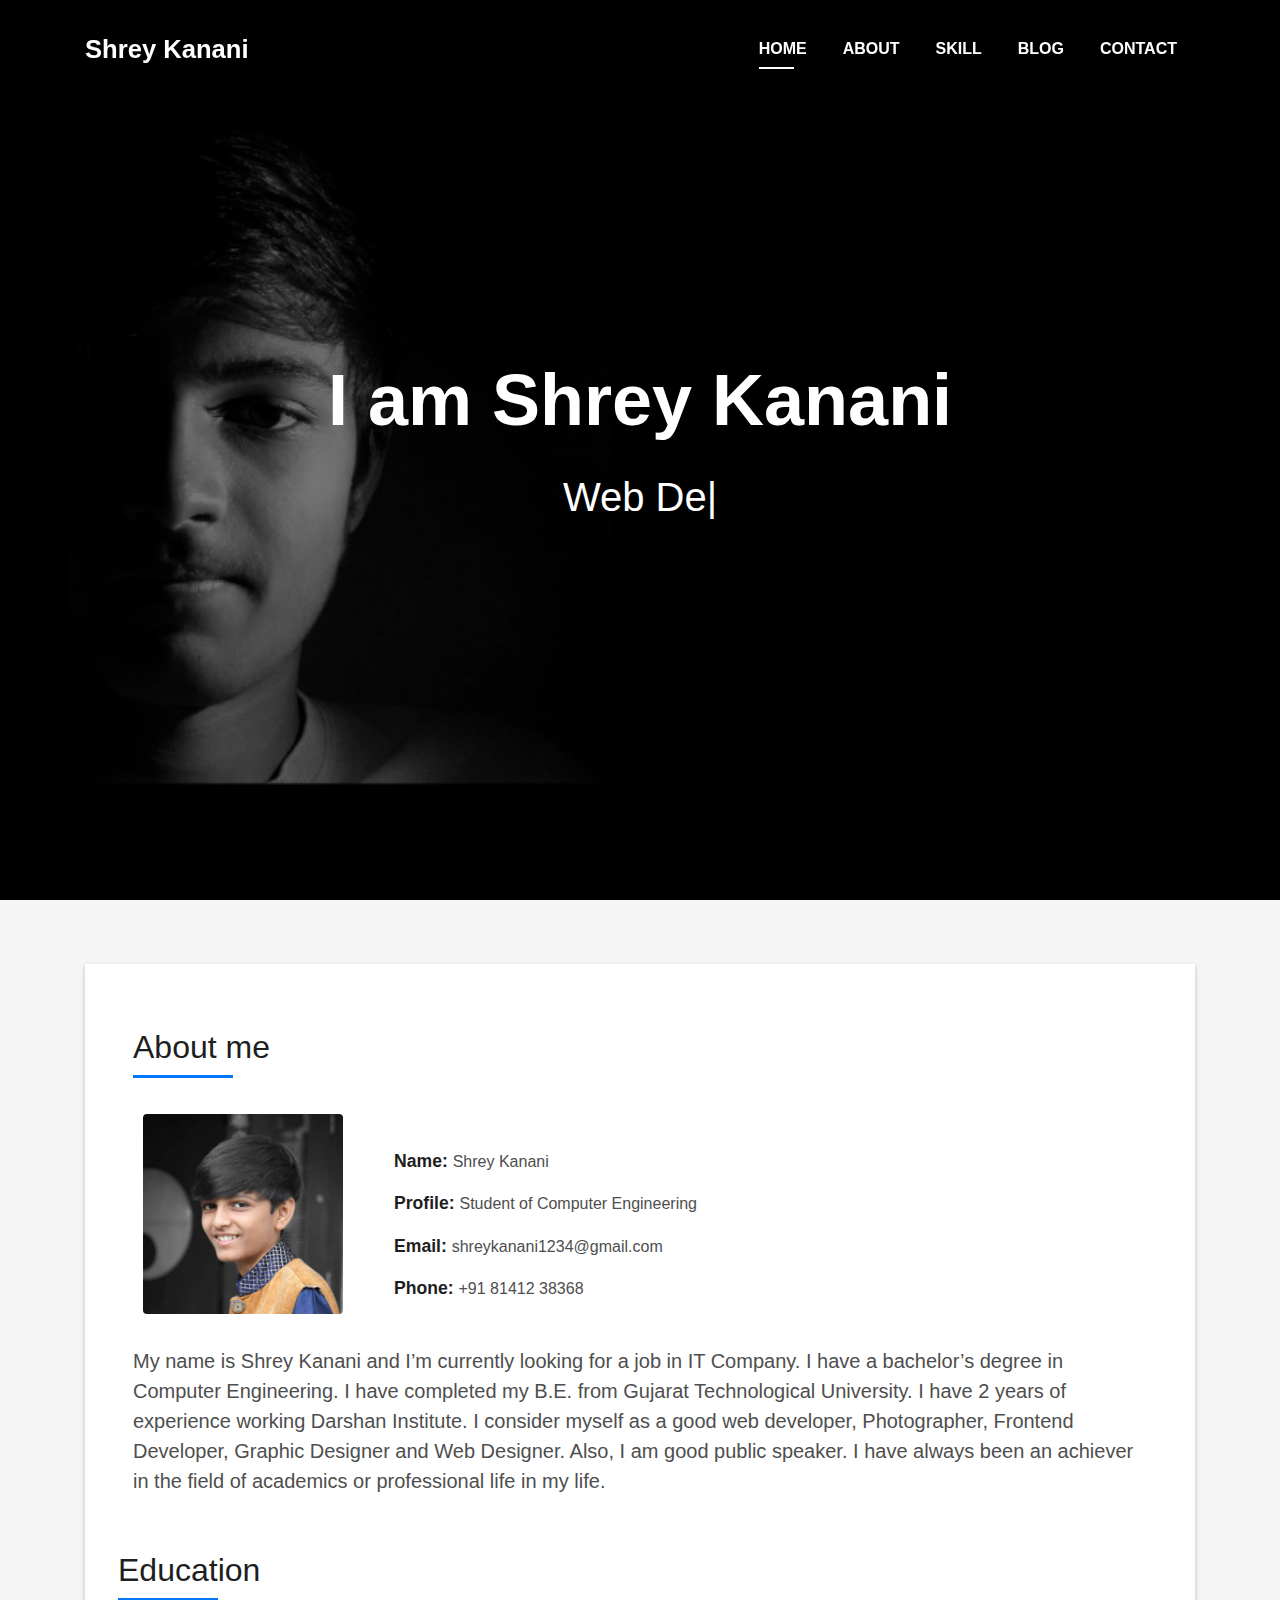
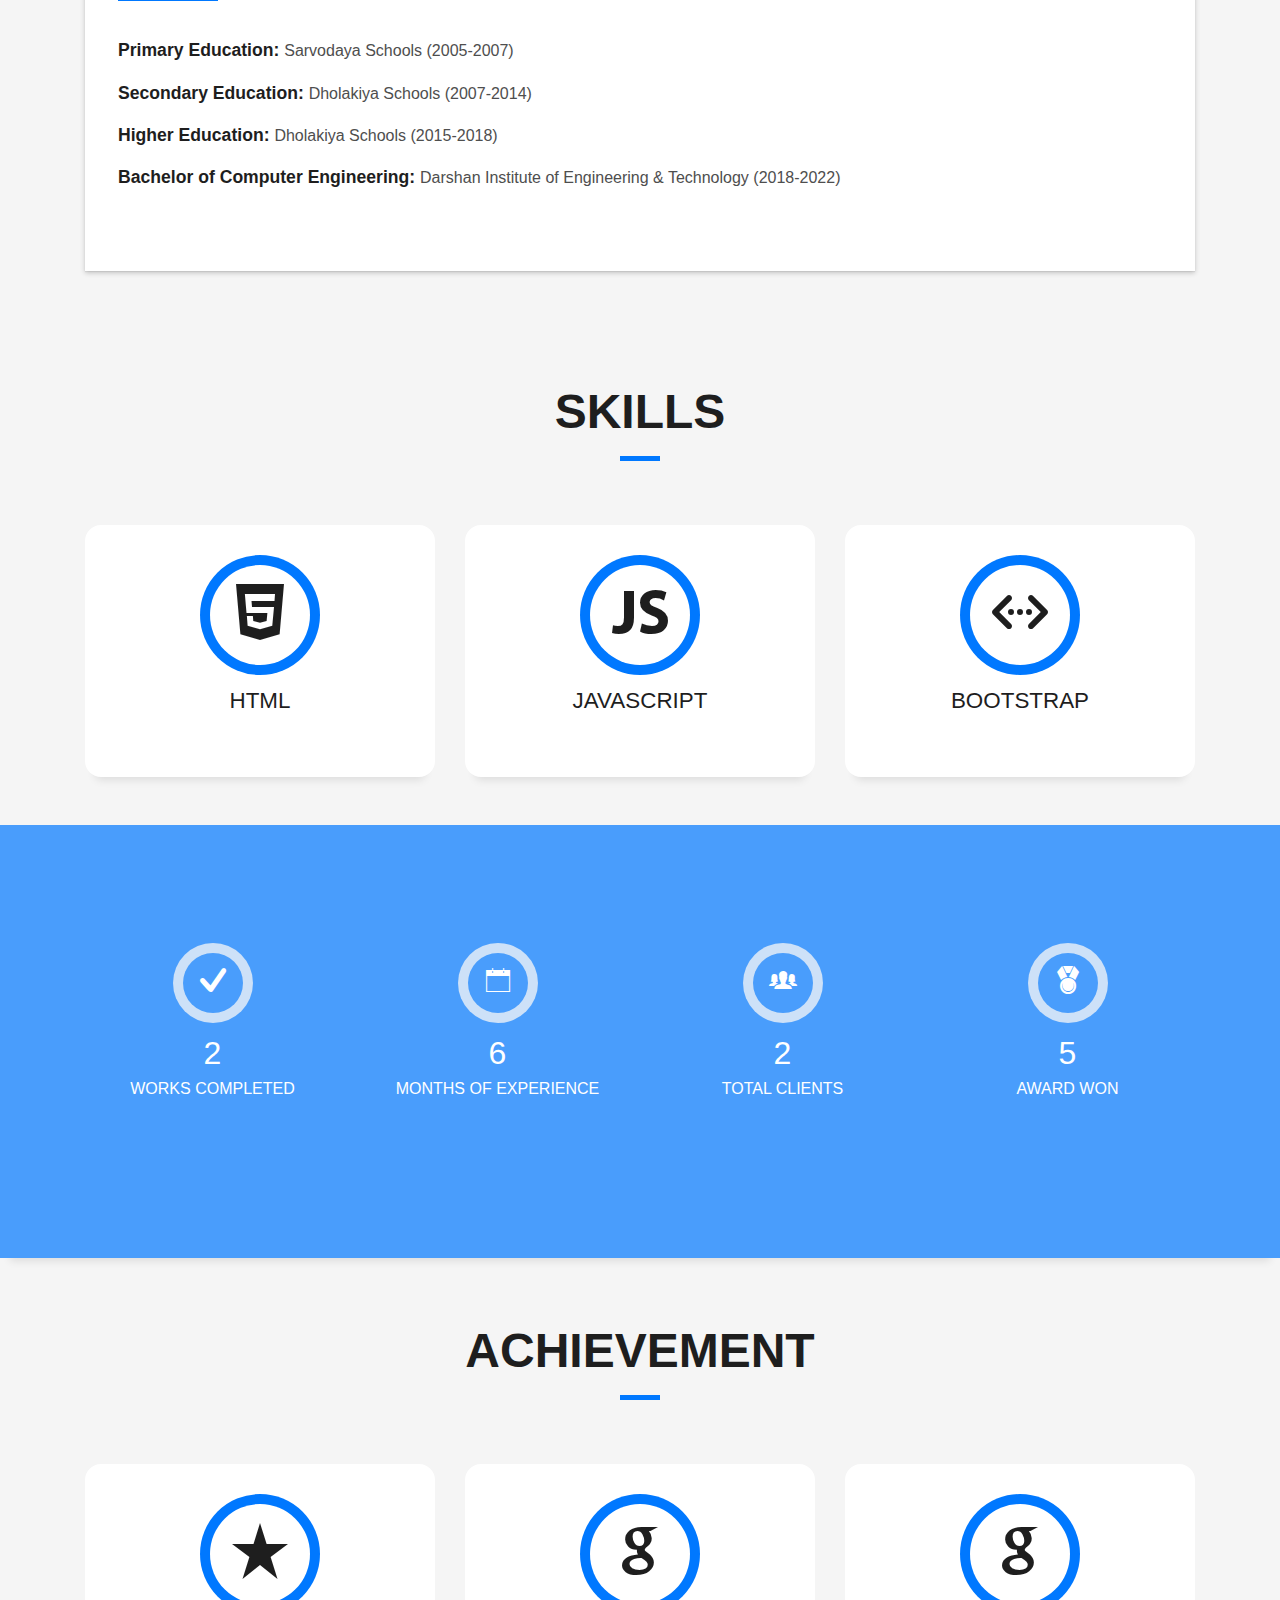
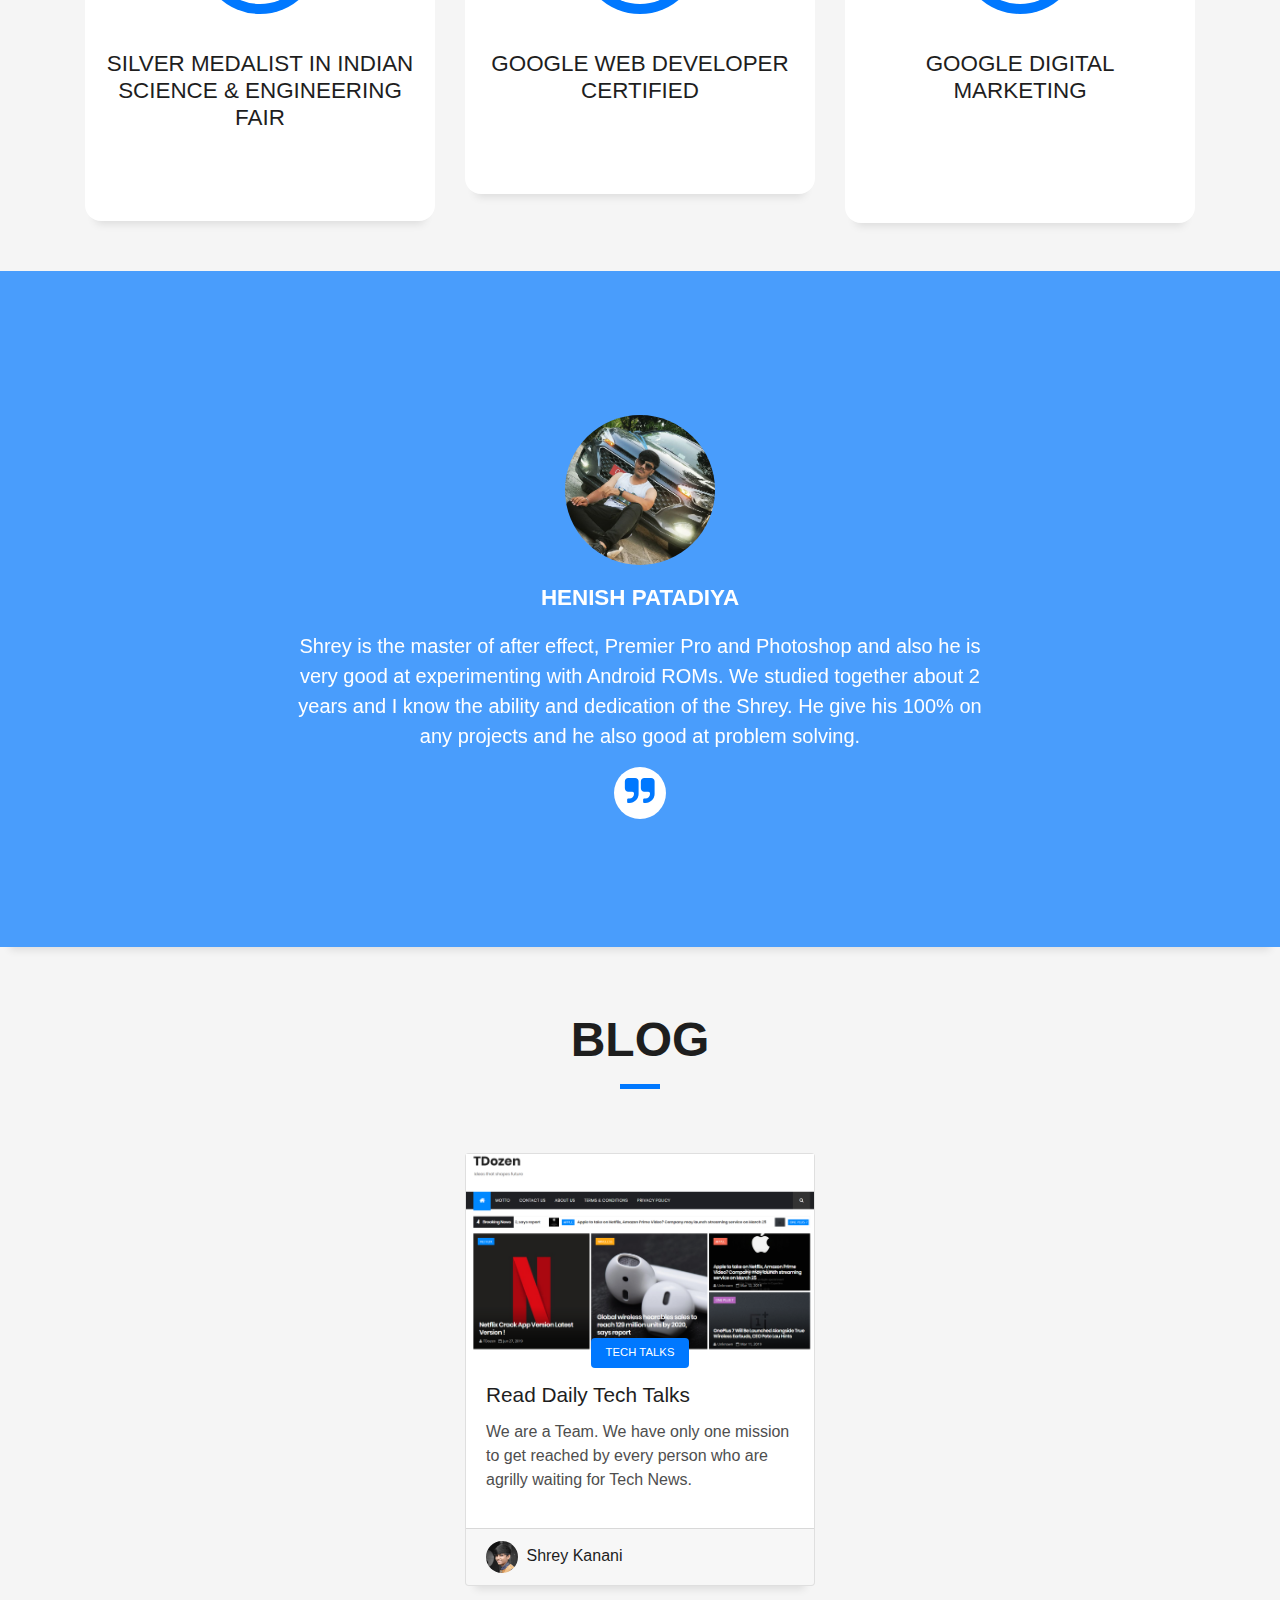
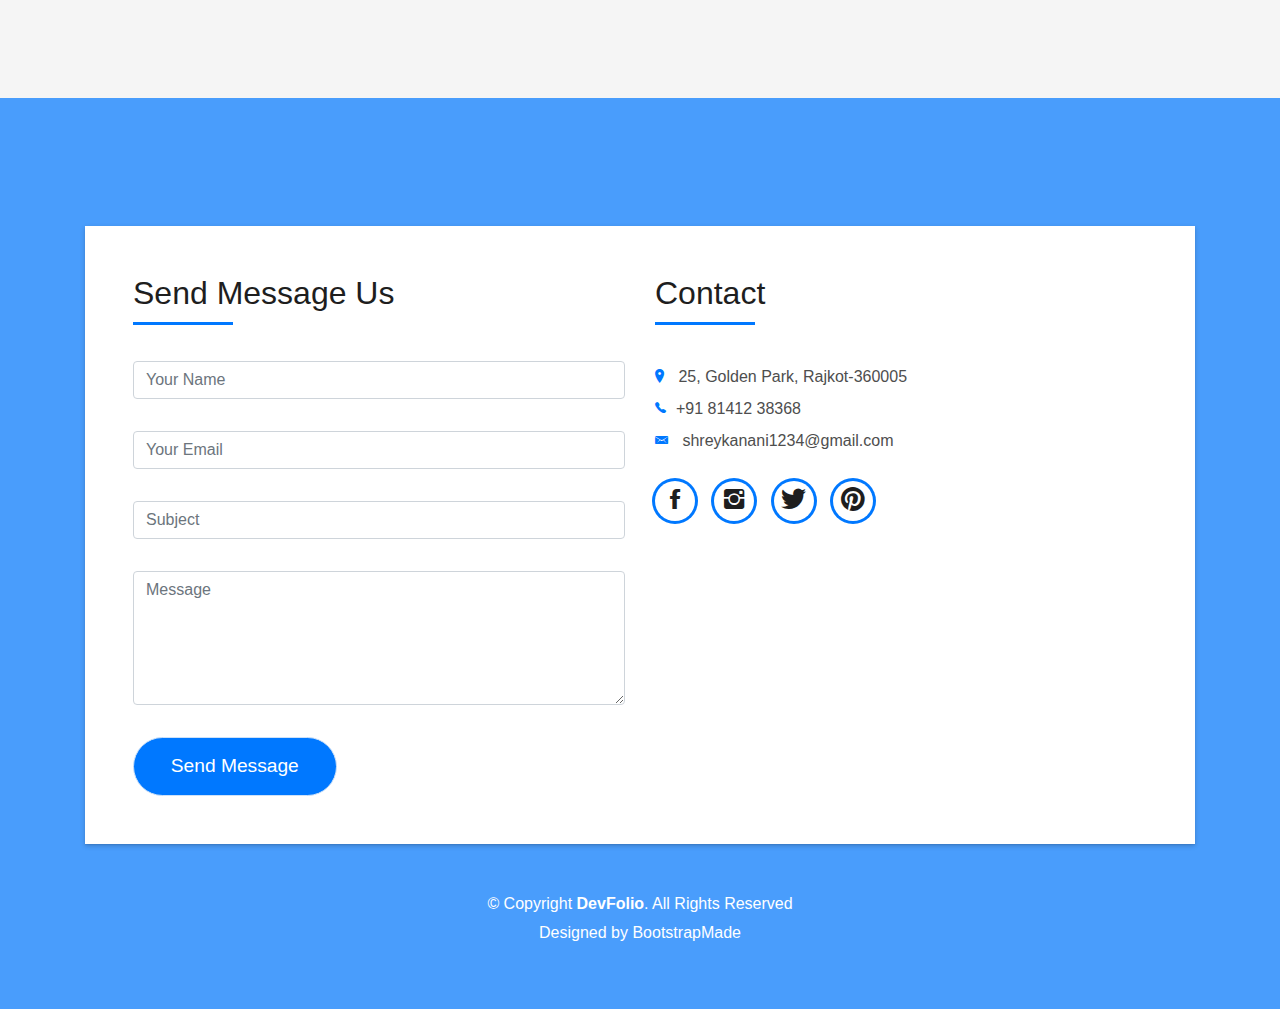
==== commit 08335533: "Update Index.html" ====
--- a/index.html
+++ b/index.html
@@ -315,13 +315,14 @@
         <div class="col-md-4">
           <div class="service-box">
             <div class="service-ico">
-              <span class="ico-circle"><i class = "icon icon ion-star"></i></span>
+              <span class="ico-circle"><i class = "icon ion-social-google"></i></span>
             </div>
             <div class="service-content">
               <br>
-              <h2 class="s-title"><a href="a4.jpg" target="_blank">2nd Rank - Umiya Seva Pragati Mandal - 11th Science</a></h2>
+              <h2 class="s-title"><a href="certificate.pdf" target="_blank">Google Digital Marketing</a></h2>
               <p class="s-description text-center">
-                
+                <br>
+                <br>
               </p>
             </div>
           </div>
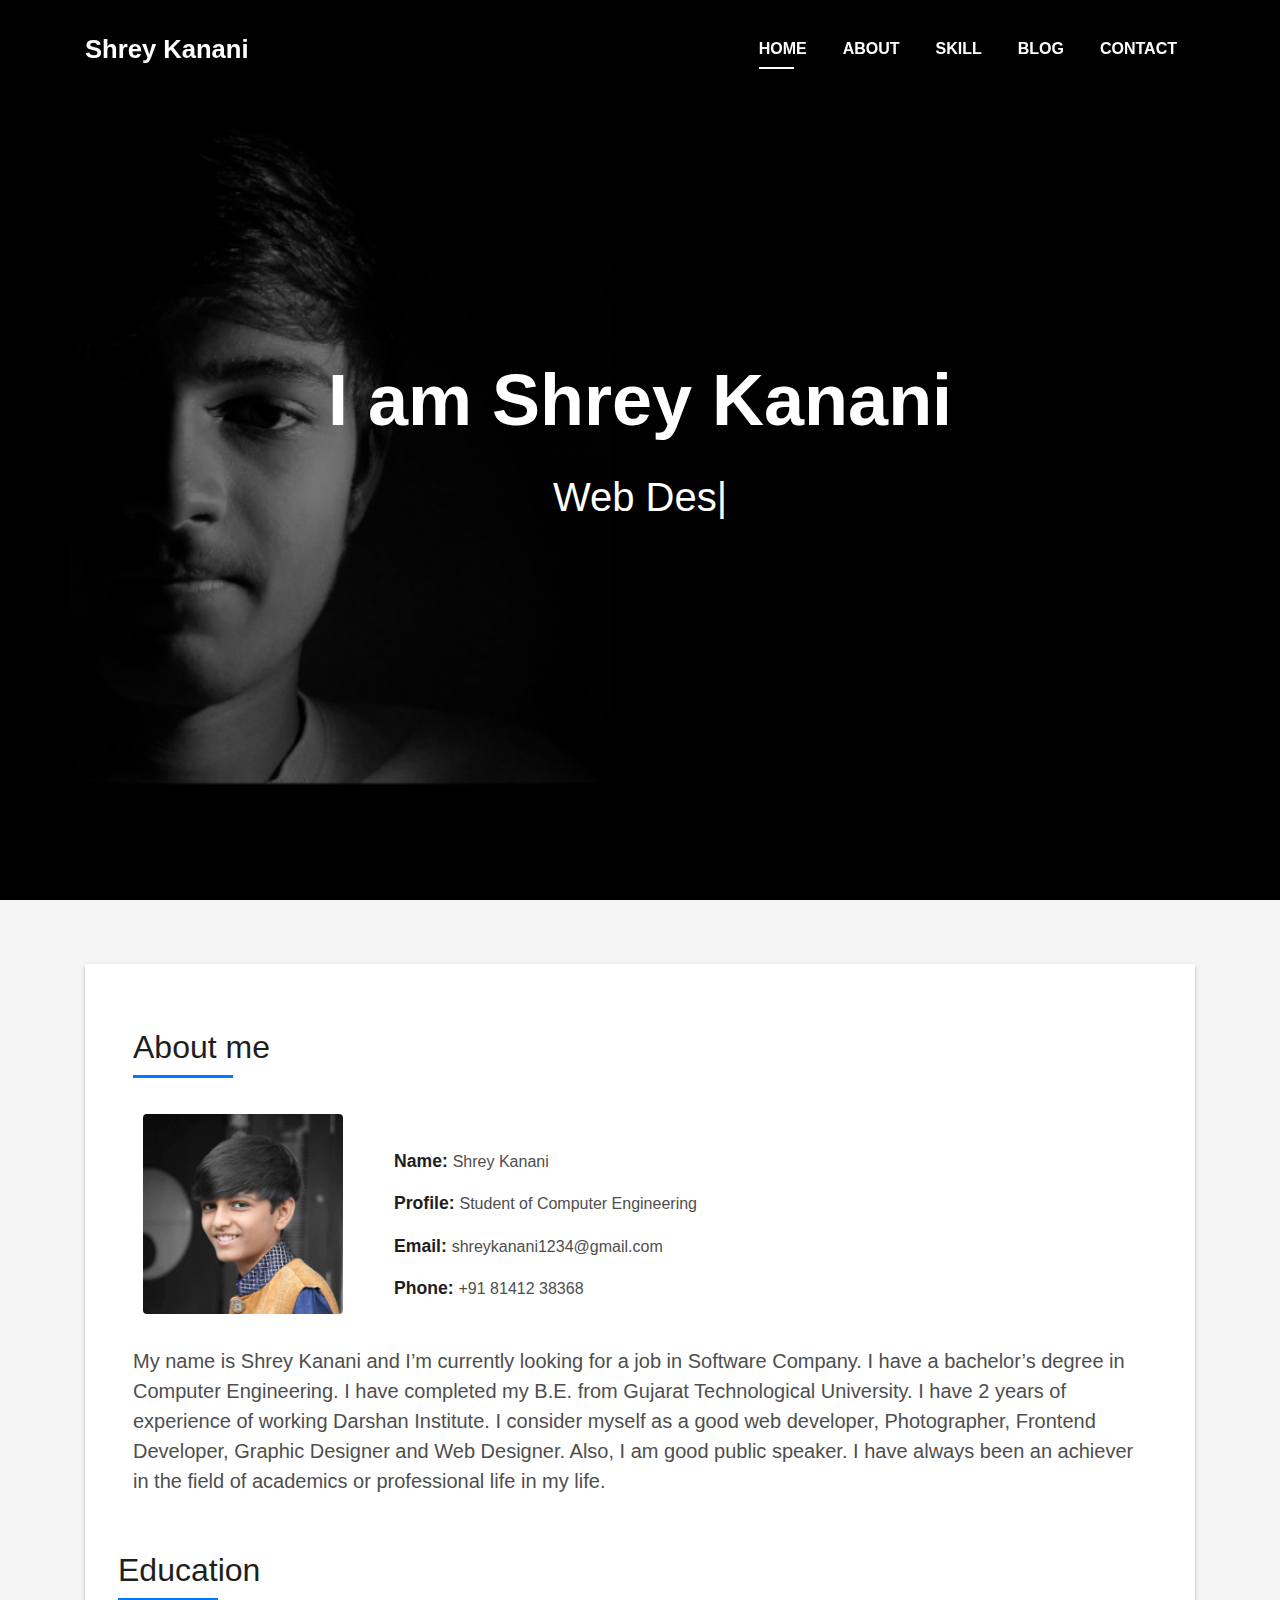
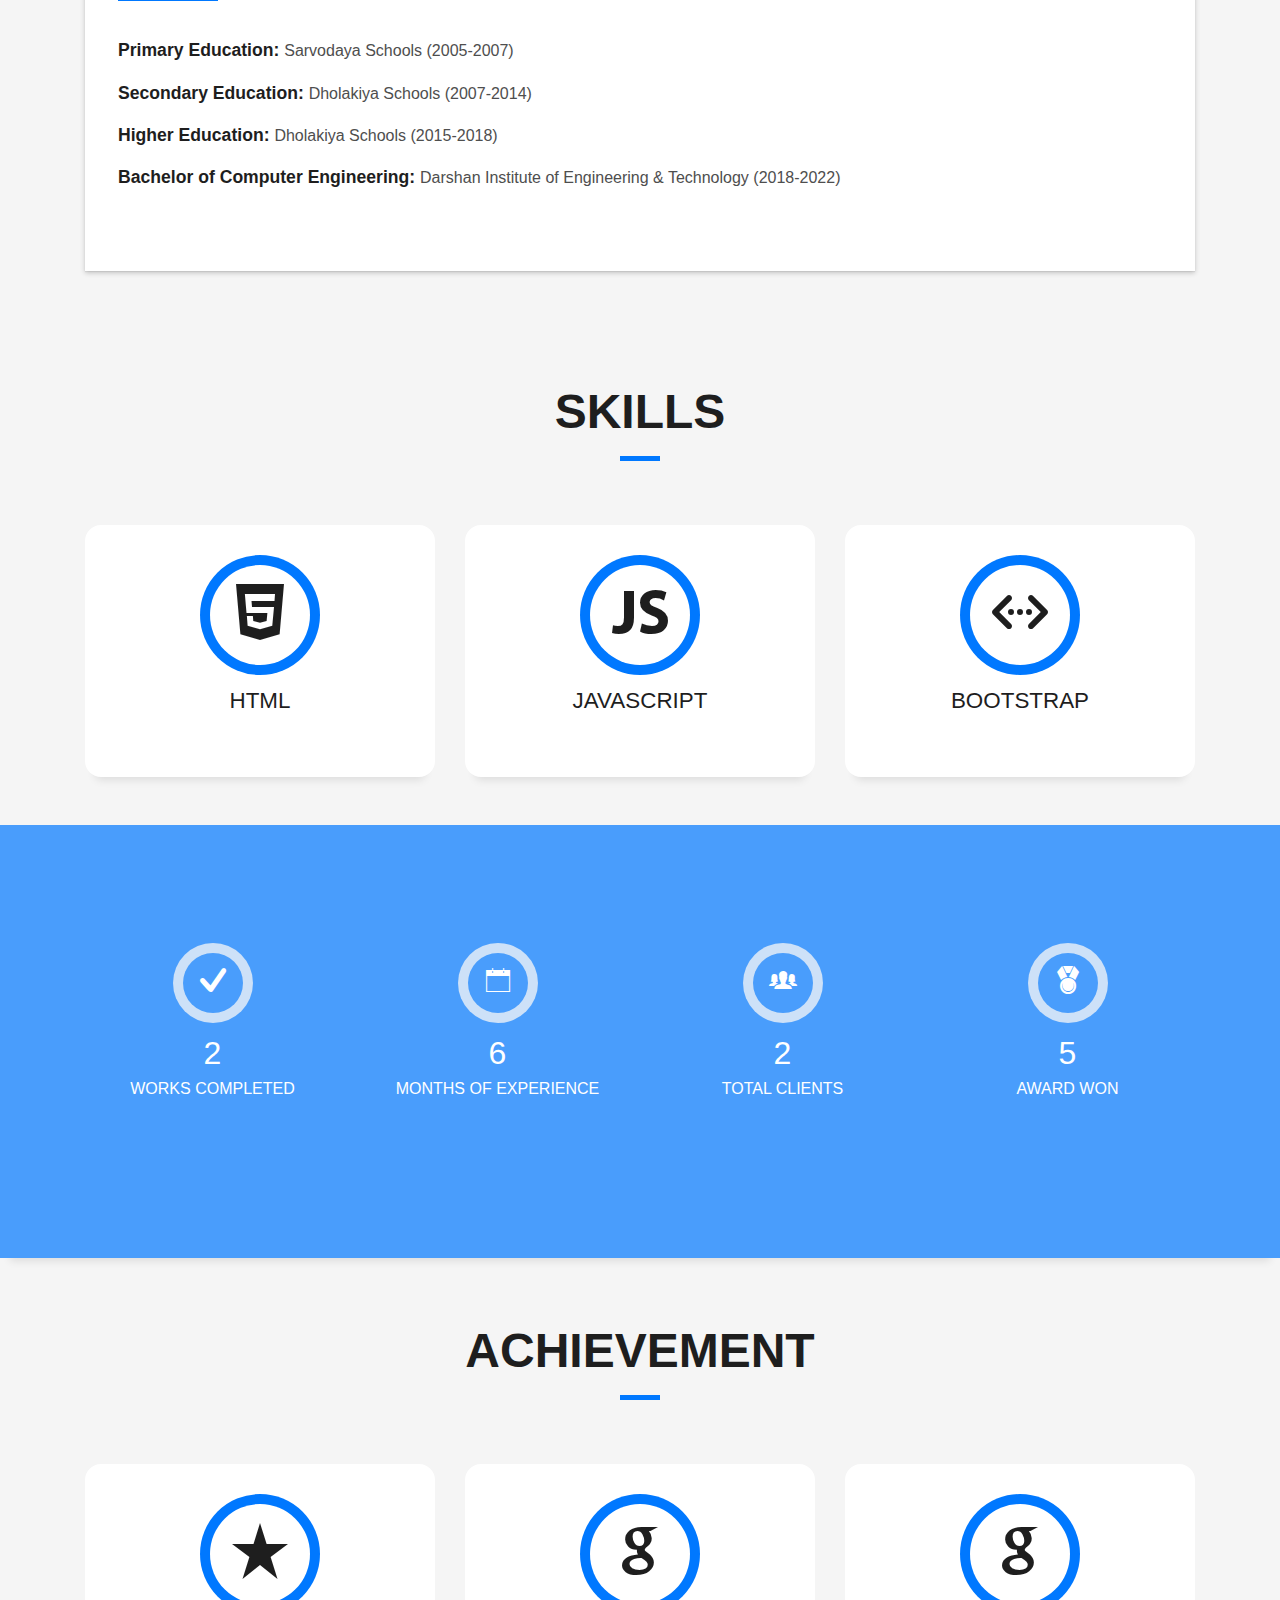
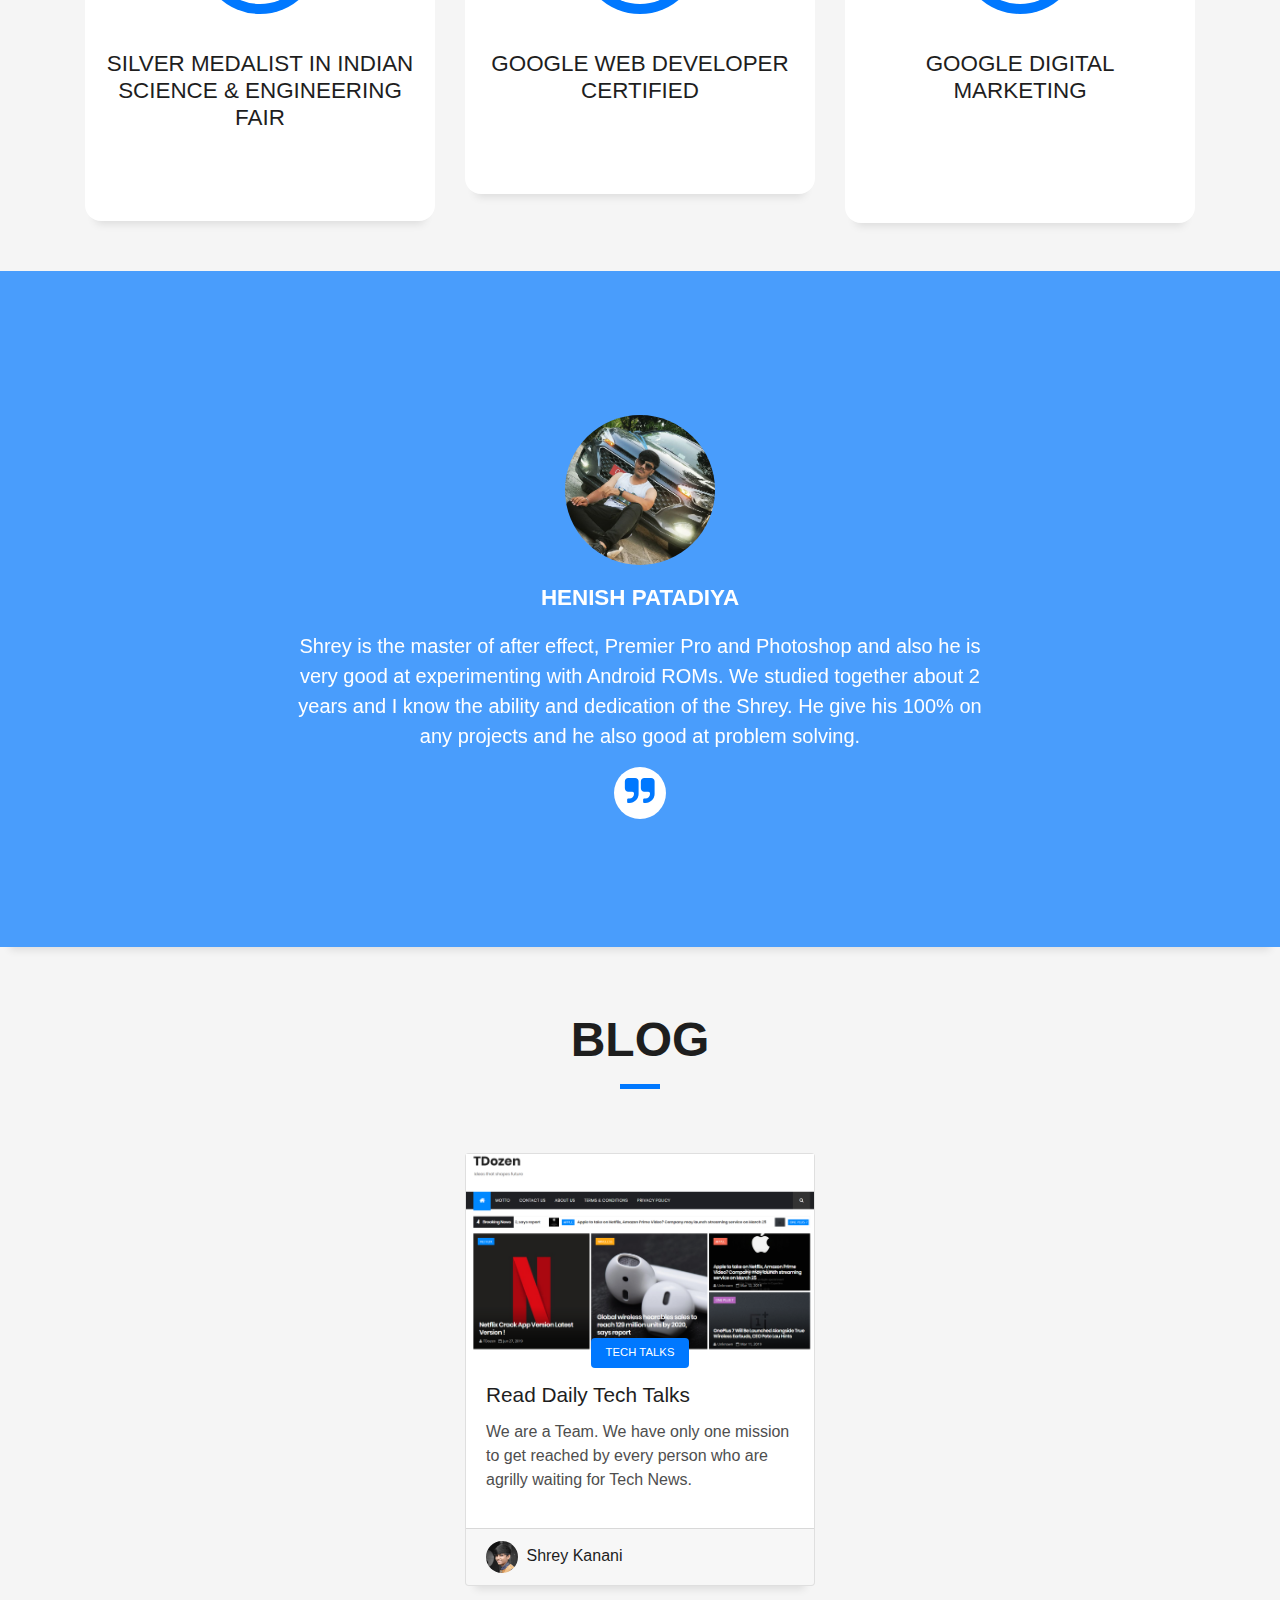
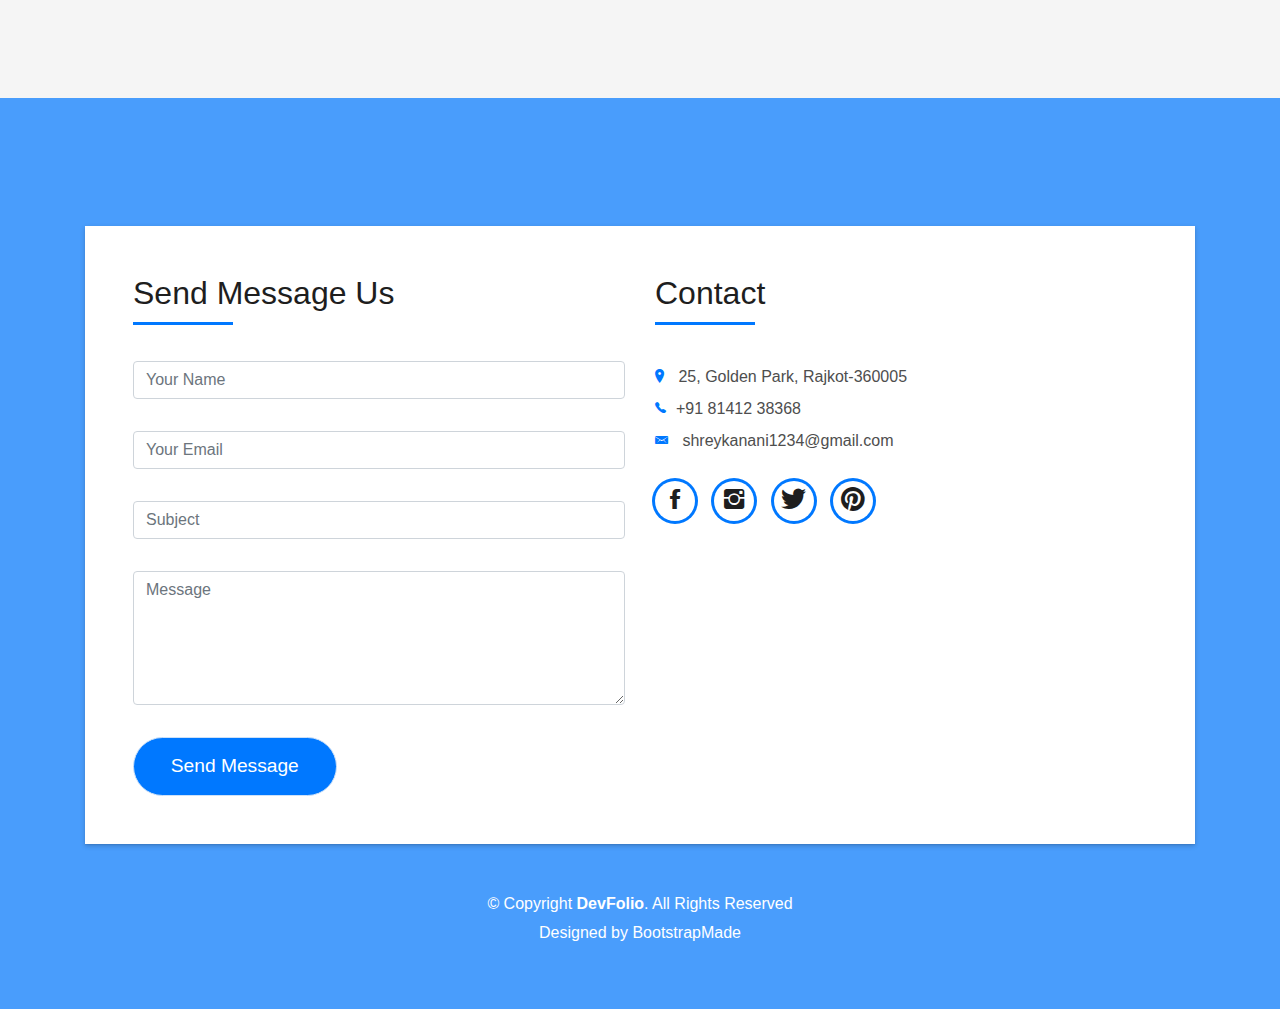
==== commit e1f99af3: "Update index.html" ====
--- a/index.html
+++ b/index.html
@@ -120,7 +120,7 @@
                 <div class="about-me pt-4 pt-md-0">
                   
                   <p class="lead">
-                    My name is Shrey Kanani and I’m currently looking for a job in IT Company. I have a bachelor’s degree in Computer Engineering. I have completed my B.E. from Gujarat Technological University. I have 2 years of experience working Darshan Institute. I consider myself as a good web developer, Photographer, Frontend Developer, Graphic Designer and Web Designer. Also, I am good public speaker. I have always been an achiever in the field of academics or professional life in my life.
+                    My name is Shrey Kanani and I’m currently looking for a job in Software Company. I have a bachelor’s degree in Computer Engineering. I have completed my B.E. from Gujarat Technological University. I have 2 years of experience of working Darshan Institute. I consider myself as a good web developer, Photographer, Frontend Developer, Graphic Designer and Web Designer. Also, I am good public speaker. I have always been an achiever in the field of academics or professional life in my life.
                   </p>
                 </div>
               </div>
